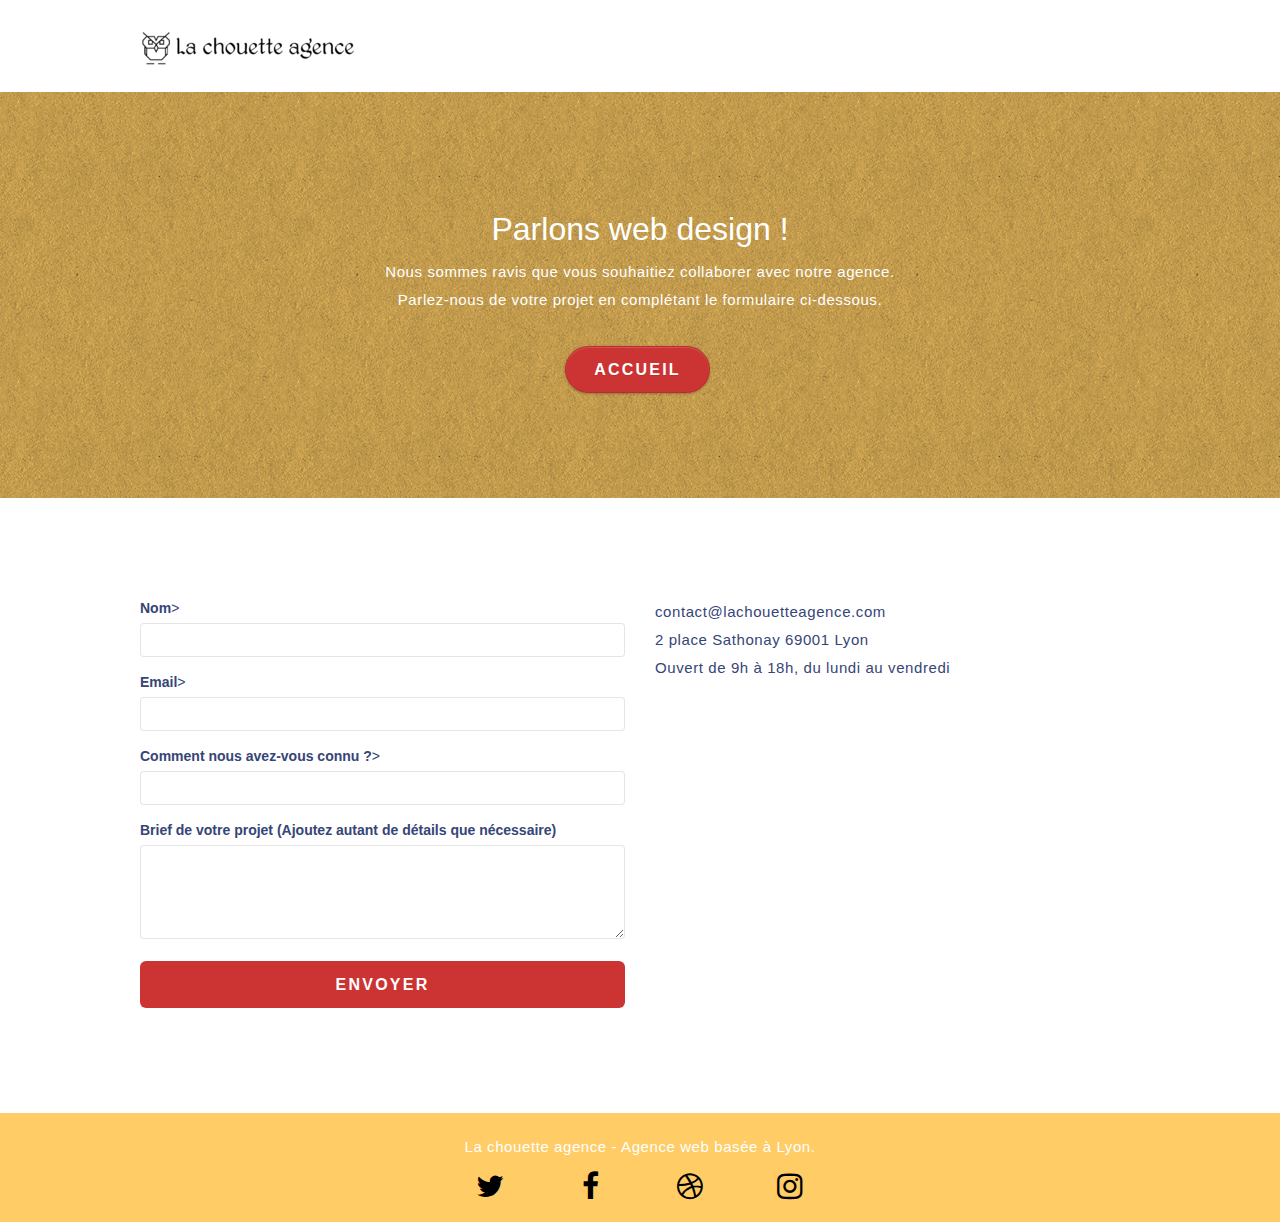
==== contact.html @ 011f0c91 "label test" ====
<!doctype html>
<html lang="fr-fr">
<head>
    <meta charset="utf-8">
    <meta name="description" content="La chouette agence est une entreprise de webdesign située à Lyon. Confiez-nous votre projet, on se charge de tout !">
    <meta name="viewport" content="width=device-width, initial-scale=1.0, viewport-fit=cover">
	<meta name="robots" content="index,follow" />
	<link href="https://www.la-chouette-agence/index.html" rel="canonical" />
    <link rel="shortcut icon" type="image/png" href="favicon.jpg">
    
	<link rel="stylesheet" type="text/css" href="./css/bootstrap.css">
	<link rel="stylesheet" type="text/css" href="style.css">
	<link rel="stylesheet" type="text/css" href="./css/font-awesome.css">
	<link rel="stylesheet" type="text/css" href="./css/et-line.css">
	
    
	<script src="./js/jquery-2.1.0.js"></script>
	<script src="./js/bootstrap.js"></script>
	<script src="./js/blocs.js"></script>
	<script src="./js/jquery.touchSwipe.js" defer></script>
	<script src="./js/gmaps.js"></script>

    <title>La chouette agence</title>

    
<!-- Analytics -->
 
<!-- Analytics END -->
    
</head>
<body>
<!-- Principal conteneur -->
<div class="page-container">
    
<!-- bloc-0 -->
<div class="bloc bgc-white l-bloc " id="bloc-0">
	<div class="container bloc-sm">

		<nav class="navbar row">
			<div class="navbar-header">
				<a class="navbar-brand" href="index.html"><img src="img/la-chouette-agence.jpg" alt="logo de la chouette agence" height="40" /></a>
				<button id="nav-toggle" type="button" class="ui-navbar-toggle navbar-toggle" data-toggle="collapse" data-target=".navbar-1">
					<span class="sr-only">Toggle navigation</span><span class="icon-bar"></span><span class="icon-bar"></span><span class="icon-bar"></span>
				</button>
			</div>
		</nav>
	</div>
</div>
<!-- bloc-0 END -->

<!-- bloc-1-presentation -->
<div class="bloc bgc-dark-slate-blue  d-bloc bg-t-edge bloc-bg-texture texture-paper b-parallax" id="bloc-1-hero">
	<div class="container bloc-lg">
		<div class="row tight-width-whitespace">
			<div class="col-sm-12">
				<h1 class="text-center hero-bloc-text tc-white ">
					Parlons web design !
				</h1>
				<p class="white"> Nous sommes ravis que vous souhaitiez collaborer avec notre agence.</br>
				Parlez-nous de votre projet en complétant le formulaire ci-dessous.
				</p>
				<div class="text-center">
					<a href="index.html" class="btn btn-lg btn-clean btn-rd cta-hero btn-atomic-tangerine" id="cta-hero">Accueil</a>
				</div>
			</div>
		</div>
	</div>
</div>
<!-- bloc-1-presentation END -->
</div>
<!-- bloc-1-presentation END -->

<!-- bloc-7 -->
<div class="bloc bgc-white l-bloc" id="bloc-7">
	<div class="container bloc-lg">
		<div class="row">
			<div class="col-sm-6">
				<form id="form_1" novalidate success-msg="Your message has been sent." fail-msg="Sorry it seems that our mail server is not responding, Sorry for the inconvenience!">
					<div class="form-group">
						<label for="name">Nom</label>>
						<input id="name" class="form-control" required />
					</div>
					<div class="form-group">
						<label for="email">Email</label>>
						<input id="email" class="form-control" type="email" required />
					</div>
					<div class="form-group">
						<label for="Comment nous avez-vous connu ?">Comment nous avez-vous connu ? </label>>
						<input class="form-control" type="email" required id="input_504" />
					</div>
					<div class="form-group">
						<label>
							Brief de votre projet (Ajoutez autant de détails que nécessaire)<br>
						</label><textarea id="message" class="form-control" rows="4" cols="50" required></textarea>
					</div> 
					<button class="bloc-button btn btn-lg btn-block cta-hero btn-atomic-tangerine" type="submit">
						Envoyer
					</button>
				</form>
			</div>
			<div class="col-sm-6">
				<p>
					contact@lachouetteagence.com<br>2 place Sathonay 69001 Lyon<br>Ouvert de 9h à 18h, du lundi au vendredi<br>
				</p>
			</div>
		</div>
	</div>
</div>
<!-- bloc-7 END -->

<!-- ScrollToTop Button -->
<a class="bloc-button btn btn-d scrollToTop" onclick="scrollToTarget('1')"><span class="fa fa-chevron-up"></span></a>
<!-- ScrollToTop Button END-->


<!-- Footer - bloc-8 -->
<div class="bloc bgc-atomic-tangerine d-bloc" id="bloc-8">
	<div class="container bloc-sm">
		<div class="row">
			<div class="col-sm-12">
				<p class="text-center white">
					La chouette agence - Agence web basée à Lyon.<br>
				</p>
				<div class="row row-no-gutters social">
					<div class="col-sm-3">
						<div class="text-center">
							<a class="social" href="index.html"><span class="fa fa-twitter icon-md"></span></a>
						</div>
					</div>
					<div class="col-sm-3">
						<div class="text-center">
							<a class="social" href="index.html"><span class="fa fa-facebook icon-md"></span></a>
						</div>
					</div>
					<div class="col-sm-3">
						<div class="text-center">
							<a class="social" href="index.html"><span class="fa fa-dribbble icon-md"></span></a>
						</div>
					</div>
					<div class="col-sm-3">
						<div class="text-center">
							<a class="social" href="index.html"><span class="fa fa-instagram icon-md"></span></a>
						</div>
					</div>
				</div>
			</div>
		</div>
	</div>
</div>
<!-- Footer - bloc-8 END -->

</div>
<!-- Principal conteneur END -->
    

</body>
</html>
---- style.css ----
body {
    margin: 0;
    padding: 0;
    background: #FFF;
    overflow-x: hidden;
    -webkit-font-smoothing: antialiased;
    -moz-osx-font-smoothing: grayscale;
}
/* modifications contrastes*/
h1,h2{
        color: white;
        position: relative;
    }
.black{
    color: black;
    padding: 5px 130px 40px;
    line-height: 2em;
    }
.title{
    text-transform: uppercase;
}
.btn-atomic-tangerine {
    background: #cc3333;
    color: white;
    text-transform: uppercase;
    font-weight: 900;
    letter-spacing: 0.139em;
}

.btn-atomic-tangerine:hover {
    background:#ffcc66!important;
    color: black;!important;
}
#bloc-8{
    background-color: #ffcc66;
}
/* fin modifications contrastes*/

/*typographie*/
p {
    font-size: 15px;
    line-height: 28px;
    letter-spacing: 0.039em;
}
h3 {
    text-transform: uppercase;
    font-weight: 800;
    font-size: 22px;
    position: relative;
    letter-spacing: 0.018em;
    line-height: 1.7;
    color: white!important;
}
h2{
    color:#cc3333;
}
h4 {
    color: #333333!important;
    font-size:24px;
    line-height: 1.5;
}
/*fin typographie*/

a,
button {
    transition: all .3s ease-in-out;
    outline: none!important;
}

a:hover {
    text-decoration: none;
    cursor: pointer;
}

#page-loading-blocs-notifaction {
    position: fixed;
    top: 0;
    bottom: 0;
    width: 100%;
    z-index: 100000;
    background: #FFFFFF url("img/pageload-spinner.gif") no-repeat center center;
}

.bloc {
    width: 100%;
    clear: both;
    background: 50% 50% no-repeat;
    padding: 0 50px;
    -webkit-background-size: cover;
    -moz-background-size: cover;
    -o-background-size: cover;
    background-size: cover;
    position: relative;
}

.bloc .container {
    padding-left: 0;
    padding-right: 0;
}

.bloc-lg {
    padding: 100px 50px;
}

.bloc-md {
    padding: 50px;
}

.bloc-sm {
    padding: 20px 50px;
}

.bg-center,
.bg-l-edge,
.bg-r-edge,
.bg-t-edge,
.bg-b-edge,
.bg-tl-edge,
.bg-bl-edge,
.bg-tr-edge,
.bg-br-edge,
.bg-repeat {
    -webkit-background-size: auto!important;
    -moz-background-size: auto!important;
    -o-background-size: auto!important;
    background-size: auto!important;
}

.bg-repeat {
    background: repeat;
}

.bg-t-edge {
    background: top no-repeat;
}

.bloc-bg-texture::before {
    content: "";
    background-size: 2px 2px;
    position: absolute;
    top: 0;
    bottom: 0;
    left: 0;
    right: 0;
}

.texture-paper::before {
    background: url("img/texture-paper.png");
    background-size: 280px 280px;
    background-color: #ffcc66;
}

.b-parallax {
    background-attachment: fixed;
}

.d-bloc {
    color: black;
}

.d-bloc button:hover {
    color: rgba(255, 255, 255, .9);
}

.d-bloc .icon-round,
.d-bloc .icon-square,
.d-bloc .icon-rounded,
.d-bloc .icon-semi-rounded-a,
.d-bloc .icon-semi-rounded-b {
    border-color: rgba(255, 255, 255, .9);
}

.d-bloc .divider-h span {
    border-color: rgba(255, 255, 255, .2);
}

.d-bloc .a-btn,
.d-bloc .navbar a,
.d-bloc .navbar-brand,
.d-bloc a .icon-sm,
.d-bloc a .icon-md,
.d-bloc a .icon-lg,
.d-bloc a .icon-xl,
.d-bloc h1 a,
.d-bloc h2 a,
.d-bloc h3 a,
.d-bloc h4 a,
.d-bloc h5 a,
.d-bloc h6 a,
.d-bloc p a {
    color: black;
}

.d-bloc .a-btn:hover,
.d-bloc .navbar a:hover,
.d-bloc .navbar-brand:hover,
.d-bloc a:hover .icon-sm,
.d-bloc a:hover .icon-md,
.d-bloc a:hover .icon-lg,
.d-bloc a:hover .icon-xl,
.d-bloc h1 a:hover,
.d-bloc h2 a:hover,
.d-bloc h3 a:hover,
.d-bloc h4 a:hover,
.d-bloc h5 a:hover,
.d-bloc h6 a:hover,
.d-bloc p a:hover {
    color: rgba(255, 255, 255, 1);
}

.d-bloc .navbar-toggle .icon-bar {
    background: rgba(255, 255, 255, 1);
}

.d-bloc .btn-wire,
.d-bloc .btn-wire:hover {
    color: rgba(255, 255, 255, 1);
    border-color: rgba(255, 255, 255, 1);
}

.d-bloc .panel {
    color: rgba(0, 0, 0, .5);
}

.d-bloc .panel button:hover {
    color: rgba(0, 0, 0, .7);
}

.d-bloc .panel icon {
    border-color: rgba(0, 0, 0, .7);
}

.d-bloc .panel .divider-h span {
    border-color: rgba(0, 0, 0, .1);
}

.d-bloc .panel .a-btn {
    color: rgba(0, 0, 0, .6);
}

.d-bloc .panel .a-btn:hover {
    color: rgba(0, 0, 0, 1);
}

.d-bloc .panel .btn-wire,
.d-bloc .panel .btn-wire:hover {
    color: rgba(0, 0, 0, .7);
    border-color: rgba(0, 0, 0, .3);
}

.d-bloc .panel,
.l-bloc {
        color: #364577;
    }

.d-bloc .panel button:hover,
.l-bloc button:hover {
    color: rgba(0, 0, 0, .7);
}

.l-bloc .icon-round,
.l-bloc .icon-square,
.l-bloc .icon-rounded,
.l-bloc .icon-semi-rounded-a,
.l-bloc .icon-semi-rounded-b {
    border-color: rgba(0, 0, 0, .7);
}

.d-bloc .panel .divider-h span,
.l-bloc .divider-h span {
    border-color: rgba(0, 0, 0, .1);
}

.d-bloc .panel .a-btn,
.l-bloc .a-btn,
.l-bloc .navbar a,
.l-bloc .navbar-brand,
.l-bloc a .icon-sm,
.l-bloc a .icon-md,
.l-bloc a .icon-lg,
.l-bloc a .icon-xl,
.l-bloc h1 a,
.l-bloc h2 a,
.l-bloc h3 a,
.l-bloc h4 a,
.l-bloc h5 a,
.l-bloc h6 a,
.l-bloc p a {
    color: rgba(0, 0, 0, .6);
}

.d-bloc .panel .a-btn:hover,
.l-bloc .a-btn:hover,
.l-bloc .navbar a:hover,
.l-bloc .navbar-brand:hover,
.l-bloc a:hover .icon-sm,
.l-bloc a:hover .icon-md,
.l-bloc a:hover .icon-lg,
.l-bloc a:hover .icon-xl,
.l-bloc h1 a:hover,
.l-bloc h2 a:hover,
.l-bloc h3 a:hover,
.l-bloc h4 a:hover,
.l-bloc h5 a:hover,
.l-bloc h6 a:hover,
.l-bloc p a:hover {
    color: rgba(0, 0, 0, 1);
}

.l-bloc .navbar-toggle .icon-bar {
    color: rgba(0, 0, 0, .6);
}

.d-bloc .panel .btn-wire,
.d-bloc .panel .btn-wire:hover,
.l-bloc .btn-wire,
.l-bloc .btn-wire:hover {
    color: rgba(0, 0, 0, .7);
    border-color: rgba(0, 0, 0, .3);
}

.voffset {
    margin-top: 30px;
}

.voffset-lg {
    margin-top: 80px;
}

.row-no-gutters {
    margin-right: 0;
    margin-left: 0;
}

.row.row-no-gutters > [class^="col-"],
.row.row-no-gutters > [class*=" col-"] {
    padding-right: 0;
    padding-left: 0;
}

#bloc-1-hero h1 {
    font-size: 32px;
}

.navbar {
    margin-bottom: 0;
    z-index: 1;
}

.navbar-brand {
    height: auto;
    padding: 3px 15px;
    font-size: 25px;
    font-weight: normal;
    font-weight: 600;
    line-height: 44px;
}

.navbar-brand img {
    max-height: 200px;
    margin: 0 5px 0 0;
    display: inline;
}

.navbar-brand img[src$=svg] {
    min-width: 100px;
}

.nav-center .navbar-brand img {
    margin: 0;
}

.navbar .nav {
    padding-top: 2px;
    margin-right: -16px;
    float: right;
    z-index: 1;
}

.nav > li {
    float: left;
    margin-top: 4px;
    font-size: 16px;
}

.navbar-nav .open .dropdown-menu > li > a {
    text-align: inherit;
}

.nav > li a:hover,
.nav > li a:focus {
    background: transparent;
}

.navbar-toggle {
    margin: 10px 10px 0 0;
    border: 0px;
}

.navbar-toggle:hover {
    background: transparent!important;
}

.navbar-toggle .icon-bar {
    background-color: rgba(0, 0, 0, .5);
    width: 26px;
}

.nav-invert .navbar .nav {
    float: left;
}

.nav-invert .navbar-header,
.nav-invert .navbar-brand {
    float: right;
    position: relative;
    z-index: 2;
}

@media (min-width: 768px) {
    .site-navigation {
        position: absolute;
        top: 50%;
        right: 20px;
        transform: translate(0, -50%);
        -webkit-transform: translateY(-50%);
    }
    .nav > li .dropdown-menu a,
    .nav > li .dropdown-menu a:hover {
        color: #484848;
    }
    .nav-invert .site-navigation {
        left: 0;
        right: 0;
    }
    .nav-center {
        text-align: center;
    }
    .nav-center .navbar-header {
        width: 100%;
    }
    .nav-center .navbar-header,
    .nav-center .navbar-brand,
    .nav-center .nav > li {
        float: none;
        display: inline-block;
    }
    .nav-center .site-navigation {
        position: relative;
        width: 100%;
        right: 0;
        margin-right: 0px;
        margin-top: 20px;
    }
    .nav-center.mini-nav .navbar-toggle {
        float: none;
        margin: 10px auto 0;
    }
}

.nav > li > .dropdown a {
    background: none!important;
    display: block;
    padding: 14px 15px;
}

nav .caret {
    margin: 0 5px;
}

.dropdown-menu .dropdown-menu {
    top: -8px;
    left: 100%;
}

.dropdown-menu .dropmenu-flow-right {
    top: 100%;
    left: 0;
    margin-left: -1px;
    border-top-left-radius: 0;
    border-top-right-radius: 0;
}

.dropdown-menu .dropdown span {
    border: 4px solid black;
    border-top-color: transparent;
    border-right-color: transparent;
    border-bottom-color: transparent;
    margin: 6px -5px 0 0!important;
    float: right;
}

.mg-md {
    margin-top: 10px;
    margin-bottom: 20px;
}

.mg-lg {
    margin-top: 10px;
    margin-bottom: 40px;
}

.btn {
    margin: 0 5px 5px 0;
}

.btn.pull-right {
    margin: 0 0 5px 5px;
}

.btn-d,
.btn-d:hover,
.btn-d:focus {
    color: #FFF;
    background: rgba(0, 0, 0, .3);
}

button {
    outline: none!important;
}

.btn-rd {
    border-radius: 40px;
}

.btn-clean {
    border: 1px solid rgba(0, 0, 0, .08);
    border-bottom-color: rgba(0, 0, 0, .1);
    text-shadow: 0 1px 0 rgba(0, 0, 1, .1);
    box-shadow: 0 1px 3px rgba(0, 0, 1, .25), inset 0 1px 0 0 rgba(255, 255, 255, .15);
}

.icon-md {
    font-size: 30px!important;
}

.icon-lg {
    font-size: 60px!important;
}

.sm-shadow {
    text-shadow: 0 1px 2px rgba(0, 0, 0, .3);
}

.panel-sq,
.panel-sq .panel-heading,
.panel-sq .panel-footer {
    border-radius: 0;
}

.panel-rd {
    border-radius: 30px;
}

.panel-rd .panel-heading {
    border-radius: 29px 29px 0 0;
}

.panel-rd .panel-footer {
    border-radius: 0 0 29px 29px;
}

.form-control {
    border-color: rgba(0, 0, 0, .1);
    box-shadow: none;
}

.scrollToTop {
    width: 40px;
    height: 40px;
    position: fixed;
    bottom: 20px;
    right: 20px;
    opacity: 0;
    z-index: 500;
    transition: all .3s ease-in-out;
}

.scrollToTop span {
    margin-top: 6px;
}

.showScrollTop {
    font-size: 14px;
    opacity: 1;
}

a[data-lightbox] {
    position: relative;
    display: block;
    text-align: center;
}

a[data-lightbox]:hover::before {
    content: "+";
    font-family: "HelveticaNeue-Light", "Helvetica Neue Light", "Helvetica Neue", Helvetica, Arial;
    font-size: 32px;
    width: 50px;
    height: 50px;
    margin-left: -25px;
    border-radius: 50%;
    background: rgba(0, 0, 0, .6);
    color: #FFF;
    font-weight: 100;
    z-index: 1;
    position: absolute;
    top: 50%;
    transform: translateY(-50%);
    -webkit-transform: translateY(-50%);
}

a[data-lightbox]:hover img {
    opacity: 0.6;
    -webkit-animation-fill-mode: none;
    animation-fill-mode: none;
}

#lightbox-modal {
    display: flex;
    align-items: center;
}

#lightbox-modal .modal-dialog {
    width: 90%;
    max-width: 900px;
    margin: 0 auto 0;
}

#lightbox-modal .modal-dialog img {
    max-height: 90vh;
    margin: 0 auto;
}

.lightbox-caption {
    padding: 20px;
    color: #FFF;
    background: rgba(0, 0, 0, .5);
    position: absolute;
    left: 15px;
    right: 15px;
    bottom: 5px;
}

.close-lightbox {
    color: #FFF;
    font-size: 30px;
    position: absolute;
    top: 20px;
    right: 20px;
    z-index: 20;
    background: rgba(0, 0, 0, .5);
    border: none;
    line-height: 30px;
    padding: 0 9px 5px;
    opacity: 0.3;
}

.close-lightbox:hover,
.next-lightbox:hover,
.prev-lightbox:hover {
    opacity: 1.0;
    color: #FFF;
}

.next-lightbox,
.prev-lightbox {
    font-size: 20px;
    color: rgba(255, 255, 255, .9);
    background: rgba(0, 0, 0, .5);
    transition: all .2s ease-in-out;
    position: absolute;
    top: 45%;
    z-index: 1;
    opacity: 0.4;
}

.next-lightbox {
    padding: 6px 8px 1px 13px;
    right: 25px;
}

.prev-lightbox {
    padding: 6px 13px 1px 10px;
    left: 25px;
}

.snapshot-lb .modal-body {
    padding-bottom: 45px;
}

.snapshot-lb .lightbox-caption {
    padding: 0;
    color: rgba(0, 0, 0, .5);
    background: none;
}

h1,
h2,
h3,
h4,
h5,
h6,
p,
label,
.btn,
a {
    font-family: "helvetica";
    
}

.container {
    max-width: 1000px;
}

.hero-bloc-text {
    font-size: 38px;
}

.hero-bloc-text-sub {
    font-size: 36px;
}

.statement-bloc-text {
    line-height: 26px;
    font-style: italic;
    font-size: 20px;
    text-align: center;
    font-weight: lighter;
    max-width: 520px;
    margin: auto auto auto auto;
}

.tight-width-whitespace {
    max-width: 600px;
    margin: auto auto auto auto;
}

.h1 {
    font-size: 20px;
    font-family: "Open Sans";
}

.cta-hero {
    margin-top: 22px;
    text-transform: uppercase;
    padding: 12px 28px 12px 28px;
    font-size: 16px;
    font-weight: 700;
}

.social {
    max-width: 400px;
    margin: auto auto auto auto;
}

h2 {
    font-size: 22px;
    line-height: 1.4em;
}



.med-width-whitespace {
    max-width: 800px;
    margin: auto auto auto auto;
    box-shadow: 0px 0px 0px #000000;
}




.icons {
    margin-bottom: 14px;
    margin-top: 24px;
}

.white {
    color: #FFFFFF!important;
    position: relative;
    text-align: center
}

.portfolio-thumb {
    margin-bottom: 24px;
}

.portfolio-row {
    margin-bottom: 44px;
    margin-top: 50px;
}

.avatar {
    box-shadow: 0px 4px 9px rgba(0, 0, 0, 0.3);
}

.black-background {
    background-color: rgba(165, 147, 99, 0.7);
    padding: 40px 40px 40px 40px;
}

.bold-link {
    font-weight: 900;
    text-decoration: underline!important;
}

.bgc-white {
    background-color: #FFFFFF;
}

.bgc-dark-slate-blue {
    background-color: #364577;
}

.ltc-white {
    color: #FFFFFF!important;
}

.ltc-white:hover {
    color: #cccccc!important;
}

.ltc-atomic-tangerine {
    color: #F3976C!important;
}

.ltc-atomic-tangerine:hover {
    color: #c27956!important;
}

.icon-dark-slate-blue {
    color: #364577!important;
    border-color: #364577!important;
}

.bg-dots-bg {
    background-image: url("img/dots-bg.png");
}

.bg-lines-h2-bg {
    background-image: url("img/lines-h2-bg.png");
}

.bg-banniere {
    background-image: url("img/la-chouette-agence-banniere.jpg");
}

.bg-presentation {
    background-image: url("img/image-de-presentation.jpg");
}

@media (max-width: 1024px) {
    .bloc {
        padding-left: 20px;
        padding-right: 20px;
    }
    .bloc.full-width-bloc,
    .bloc-tile-2.full-width-bloc .container,
    .bloc-tile-3.full-width-bloc .container,
    .bloc-tile-4.full-width-bloc .container {
        padding-left: 0;
        padding-right: 0;
    }
}

@media (max-width: 992px) and (min-width: 768px) {
    .navbar .nav {
        max-width: 80%
    }
    .nav-center.navbar .nav {
        max-width: 100%
    }
}

@media only screen and (min-device-width: 768px) and (max-device-width: 1024px) and (orientation: landscape) {
    .b-parallax {
        background-attachment: scroll;
    }
}

@media only screen and (min-device-width: 1024px) and (max-device-width: 1366px) and (-webkit-min-device-pixel-ratio: 1.5) {
    .b-parallax {
        background-attachment: scroll;
    }
}

@media (max-width: 991px) {
    .container {
        width: 100%;
    }
    .b-parallax {
        background-attachment: scroll;
    }
    .page-container,
    #hero-bloc {
        overflow-x: hidden;
        position: relative;
    }
    .bloc {
        padding-left: constant(safe-area-inset-left);
        padding-right: constant(safe-area-inset-right);
    }
    .bloc-group,
    .bloc-group .bloc {
        display: block;
        width: 100%;
    }
    .bloc-fill-screen .fill-bloc-top-edge,
    .bloc-fill-screen .fill-bloc-bottom-edge {
        padding: 0 20px;
        padding-left: constant(safe-area-inset-left);
        padding-right: constant(safe-area-inset-right);
    }
}

@media (max-width: 767px) {
    .page-container {
        overflow-x: hidden;
        position: relative;
    }
    h1,
    h2,
    h3,
    h4,
    h5,
    h6,
    p,
    #disqus_thread {
        padding-left: 10px!important;
        padding-right: 10px!important;
    }
    .b-parallax {
        background-attachment: scroll;
    }
    .navbar .nav {
        padding-top: 0;
        border-top: 1px solid rgba(0, 0, 0, .2);
        float: none!important;
    }
    .navbar.row {
        margin-left: 0;
        margin-right: 0;
    }
    .site-navigation {
        position: inherit;
        transform: none;
        -webkit-transform: none;
        -ms-transform: none;
    }
    .nav > li {
        margin-top: 0;
        border-bottom: 1px solid rgba(0, 0, 0, .1);
        background: rgba(0, 0, 0, .05);
        text-align: left;
        padding-left: 15px;
        width: 100%;
    }
    .nav > li:hover {
        background: rgba(0, 0, 0, .08);
    }
    .dropdown .dropdown a .caret {
        float: none;
        margin: 5px 0 0 10px!important;
        border: 4px solid black;
        border-bottom-color: transparent;
        border-right-color: transparent;
        border-left-color: transparent;
    }
    #hero-bloc .navbar .nav {
        background: rgba(0, 0, 0, .8);
    }
    #hero-bloc .navbar .nav a {
        color: rgba(255, 255, 255, .6);
    }
    .hero {
        padding: 50px 0;
    }
    .hero-nav {
        left: -1px;
        right: -1px;
    }
    .navbar-collapse {
        padding: 0;
        overflow-x: hidden;
        -webkit-box-shadow: none;
        box-shadow: none;
    }
    .navbar-brand img {
        max-height: 40px;
        width: auto;
    }
    .nav-invert .navbar-header {
        float: none;
        width: 100%;
    }
    .nav-invert .navbar-toggle {
        float: left;
        margin-left: 10px;
    }
    .bloc {
        padding-left: 0;
        padding-right: 0;
    }
    .bloc-xxl,
    .bloc-xl,
    .bloc-lg {
        padding: 40px 0;
    }
    .bloc-sm,
    .bloc-md {
        padding-left: 0;
        padding-right: 0;
    }
    .bloc-tile-2 .container,
    .bloc-tile-3 .container,
    .bloc-tile-4 .container,
    .bloc-fill-screen .fill-bloc-top-edge,
    .bloc-fill-screen .fill-bloc-bottom-edge {
        padding-left: 0;
        padding-right: 0;
    }
    .a-block {
        padding: 0 10px;
    }
    .btn-dwn {
        display: none;
    }
    .voffset {
        margin-top: 5px;
    }
    .voffset-md {
        margin-top: 20px;
    }
    .voffset-lg {
        margin-top: 30px;
    }
    form {
        padding: 5px;
    }
    .close-lightbox {
        display: inline-block;
    }
    .blocsapp-device-iphone5 {
        background-size: 216px 425px;
        padding-top: 60px;
        width: 216px;
        height: 425px;
    }
    .blocsapp-device-iphone5 img {
        width: 180px;
        height: 320px;
    }
}

@media (max-width: 400px) {
    .bloc {
        padding-left: 0;
        padding-right: 0;
    }
}

@media (max-width: 767px) {
    .bloc-mob-center-text {
        text-align: center;
    }
}
---- css/et-line.css ----
@font-face {
    font-family: et-line;
    src: url(../fonts/et-line.eot);
    src: url(../fonts/et-line.eot?#iefix) format('embedded-opentype'), url(../fonts/et-line.woff) format('woff'), url(../fonts/et-line.ttf) format('truetype'), url(../fonts/et-line.svg#et-line) format('svg');
    font-weight: 400;
    font-style: normal
}

.et-icon-adjustments,
.et-icon-alarmclock,
.et-icon-anchor,
.et-icon-aperture,
.et-icon-attachment,
.et-icon-bargraph,
.et-icon-basket,
.et-icon-beaker,
.et-icon-bike,
.et-icon-book-open,
.et-icon-briefcase,
.et-icon-browser,
.et-icon-calendar,
.et-icon-camera,
.et-icon-caution,
.et-icon-chat,
.et-icon-circle-compass,
.et-icon-clipboard,
.et-icon-clock,
.et-icon-cloud,
.et-icon-compass,
.et-icon-desktop,
.et-icon-dial,
.et-icon-document,
.et-icon-documents,
.et-icon-download,
.et-icon-dribbble,
.et-icon-edit,
.et-icon-envelope,
.et-icon-expand,
.et-icon-facebook,
.et-icon-flag,
.et-icon-focus,
.et-icon-gears,
.et-icon-genius,
.et-icon-gift,
.et-icon-global,
.et-icon-globe,
.et-icon-googleplus,
.et-icon-grid,
.et-icon-happy,
.et-icon-hazardous,
.et-icon-heart,
.et-icon-hotairballoon,
.et-icon-hourglass,
.et-icon-key,
.et-icon-laptop,
.et-icon-layers,
.et-icon-lifesaver,
.et-icon-lightbulb,
.et-icon-linegraph,
.et-icon-linkedin,
.et-icon-lock,
.et-icon-magnifying-glass,
.et-icon-map,
.et-icon-map-pin,
.et-icon-megaphone,
.et-icon-mic,
.et-icon-mobile,
.et-icon-newspaper,
.et-icon-notebook,
.et-icon-paintbrush,
.et-icon-paperclip,
.et-icon-pencil,
.et-icon-phone,
.et-icon-picture,
.et-icon-pictures,
.et-icon-piechart,
.et-icon-presentation,
.et-icon-pricetags,
.et-icon-printer,
.et-icon-profile-female,
.et-icon-profile-male,
.et-icon-puzzle,
.et-icon-quote,
.et-icon-recycle,
.et-icon-refresh,
.et-icon-ribbon,
.et-icon-rss,
.et-icon-sad,
.et-icon-scissors,
.et-icon-scope,
.et-icon-search,
.et-icon-shield,
.et-icon-speedometer,
.et-icon-strategy,
.et-icon-streetsign,
.et-icon-tablet,
.et-icon-target,
.et-icon-telescope,
.et-icon-toolbox,
.et-icon-tools,
.et-icon-tools-2,
.et-icon-trophy,
.et-icon-tumblr,
.et-icon-twitter,
.et-icon-upload,
.et-icon-video,
.et-icon-wallet,
.et-icon-wine {
    font-family: et-line;
    speak: none;
    font-style: normal;
    font-weight: 400;
    font-variant: normal;
    text-transform: none;
    line-height: 1;
    -webkit-font-smoothing: antialiased;
    -moz-osx-font-smoothing: grayscale;
    display: inline-block
}

.et-icon-mobile:before {
    content: "\e000"
}

.et-icon-laptop:before {
    content: "\e001"
}

.et-icon-desktop:before {
    content: "\e002"
}

.et-icon-tablet:before {
    content: "\e003"
}

.et-icon-phone:before {
    content: "\e004"
}

.et-icon-document:before {
    content: "\e005"
}

.et-icon-documents:before {
    content: "\e006"
}

.et-icon-search:before {
    content: "\e007"
}

.et-icon-clipboard:before {
    content: "\e008"
}

.et-icon-newspaper:before {
    content: "\e009"
}

.et-icon-notebook:before {
    content: "\e00a"
}

.et-icon-book-open:before {
    content: "\e00b"
}

.et-icon-browser:before {
    content: "\e00c"
}

.et-icon-calendar:before {
    content: "\e00d"
}

.et-icon-presentation:before {
    content: "\e00e"
}

.et-icon-picture:before {
    content: "\e00f"
}

.et-icon-pictures:before {
    content: "\e010"
}

.et-icon-video:before {
    content: "\e011"
}

.et-icon-camera:before {
    content: "\e012"
}

.et-icon-printer:before {
    content: "\e013"
}

.et-icon-toolbox:before {
    content: "\e014"
}

.et-icon-briefcase:before {
    content: "\e015"
}

.et-icon-wallet:before {
    content: "\e016"
}

.et-icon-gift:before {
    content: "\e017"
}

.et-icon-bargraph:before {
    content: "\e018"
}

.et-icon-grid:before {
    content: "\e019"
}

.et-icon-expand:before {
    content: "\e01a"
}

.et-icon-focus:before {
    content: "\e01b"
}

.et-icon-edit:before {
    content: "\e01c"
}

.et-icon-adjustments:before {
    content: "\e01d"
}

.et-icon-ribbon:before {
    content: "\e01e"
}

.et-icon-hourglass:before {
    content: "\e01f"
}

.et-icon-lock:before {
    content: "\e020"
}

.et-icon-megaphone:before {
    content: "\e021"
}

.et-icon-shield:before {
    content: "\e022"
}

.et-icon-trophy:before {
    content: "\e023"
}

.et-icon-flag:before {
    content: "\e024"
}

.et-icon-map:before {
    content: "\e025"
}

.et-icon-puzzle:before {
    content: "\e026"
}

.et-icon-basket:before {
    content: "\e027"
}

.et-icon-envelope:before {
    content: "\e028"
}

.et-icon-streetsign:before {
    content: "\e029"
}

.et-icon-telescope:before {
    content: "\e02a"
}

.et-icon-gears:before {
    content: "\e02b"
}

.et-icon-key:before {
    content: "\e02c"
}

.et-icon-paperclip:before {
    content: "\e02d"
}

.et-icon-attachment:before {
    content: "\e02e"
}

.et-icon-pricetags:before {
    content: "\e02f"
}

.et-icon-lightbulb:before {
    content: "\e030"
}

.et-icon-layers:before {
    content: "\e031"
}

.et-icon-pencil:before {
    content: "\e032"
}

.et-icon-tools:before {
    content: "\e033"
}

.et-icon-tools-2:before {
    content: "\e034"
}

.et-icon-scissors:before {
    content: "\e035"
}

.et-icon-paintbrush:before {
    content: "\e036"
}

.et-icon-magnifying-glass:before {
    content: "\e037"
}

.et-icon-circle-compass:before {
    content: "\e038"
}

.et-icon-linegraph:before {
    content: "\e039"
}

.et-icon-mic:before {
    content: "\e03a"
}

.et-icon-strategy:before {
    content: "\e03b"
}

.et-icon-beaker:before {
    content: "\e03c"
}

.et-icon-caution:before {
    content: "\e03d"
}

.et-icon-recycle:before {
    content: "\e03e"
}

.et-icon-anchor:before {
    content: "\e03f"
}

.et-icon-profile-male:before {
    content: "\e040"
}

.et-icon-profile-female:before {
    content: "\e041"
}

.et-icon-bike:before {
    content: "\e042"
}

.et-icon-wine:before {
    content: "\e043"
}

.et-icon-hotairballoon:before {
    content: "\e044"
}

.et-icon-globe:before {
    content: "\e045"
}

.et-icon-genius:before {
    content: "\e046"
}

.et-icon-map-pin:before {
    content: "\e047"
}

.et-icon-dial:before {
    content: "\e048"
}

.et-icon-chat:before {
    content: "\e049"
}

.et-icon-heart:before {
    content: "\e04a"
}

.et-icon-cloud:before {
    content: "\e04b"
}

.et-icon-upload:before {
    content: "\e04c"
}

.et-icon-download:before {
    content: "\e04d"
}

.et-icon-target:before {
    content: "\e04e"
}

.et-icon-hazardous:before {
    content: "\e04f"
}

.et-icon-piechart:before {
    content: "\e050"
}

.et-icon-speedometer:before {
    content: "\e051"
}

.et-icon-global:before {
    content: "\e052"
}

.et-icon-compass:before {
    content: "\e053"
}

.et-icon-lifesaver:before {
    content: "\e054"
}

.et-icon-clock:before {
    content: "\e055"
}

.et-icon-aperture:before {
    content: "\e056"
}

.et-icon-quote:before {
    content: "\e057"
}

.et-icon-scope:before {
    content: "\e058"
}

.et-icon-alarmclock:before {
    content: "\e059"
}

.et-icon-refresh:before {
    content: "\e05a"
}

.et-icon-happy:before {
    content: "\e05b"
}

.et-icon-sad:before {
    content: "\e05c"
}

.et-icon-facebook:before {
    content: "\e05d"
}

.et-icon-twitter:before {
    content: "\e05e"
}

.et-icon-googleplus:before {
    content: "\e05f"
}

.et-icon-rss:before {
    content: "\e060"
}

.et-icon-tumblr:before {
    content: "\e061"
}

.et-icon-linkedin:before {
    content: "\e062"
}

.et-icon-dribbble:before {
    content: "\e063"
}
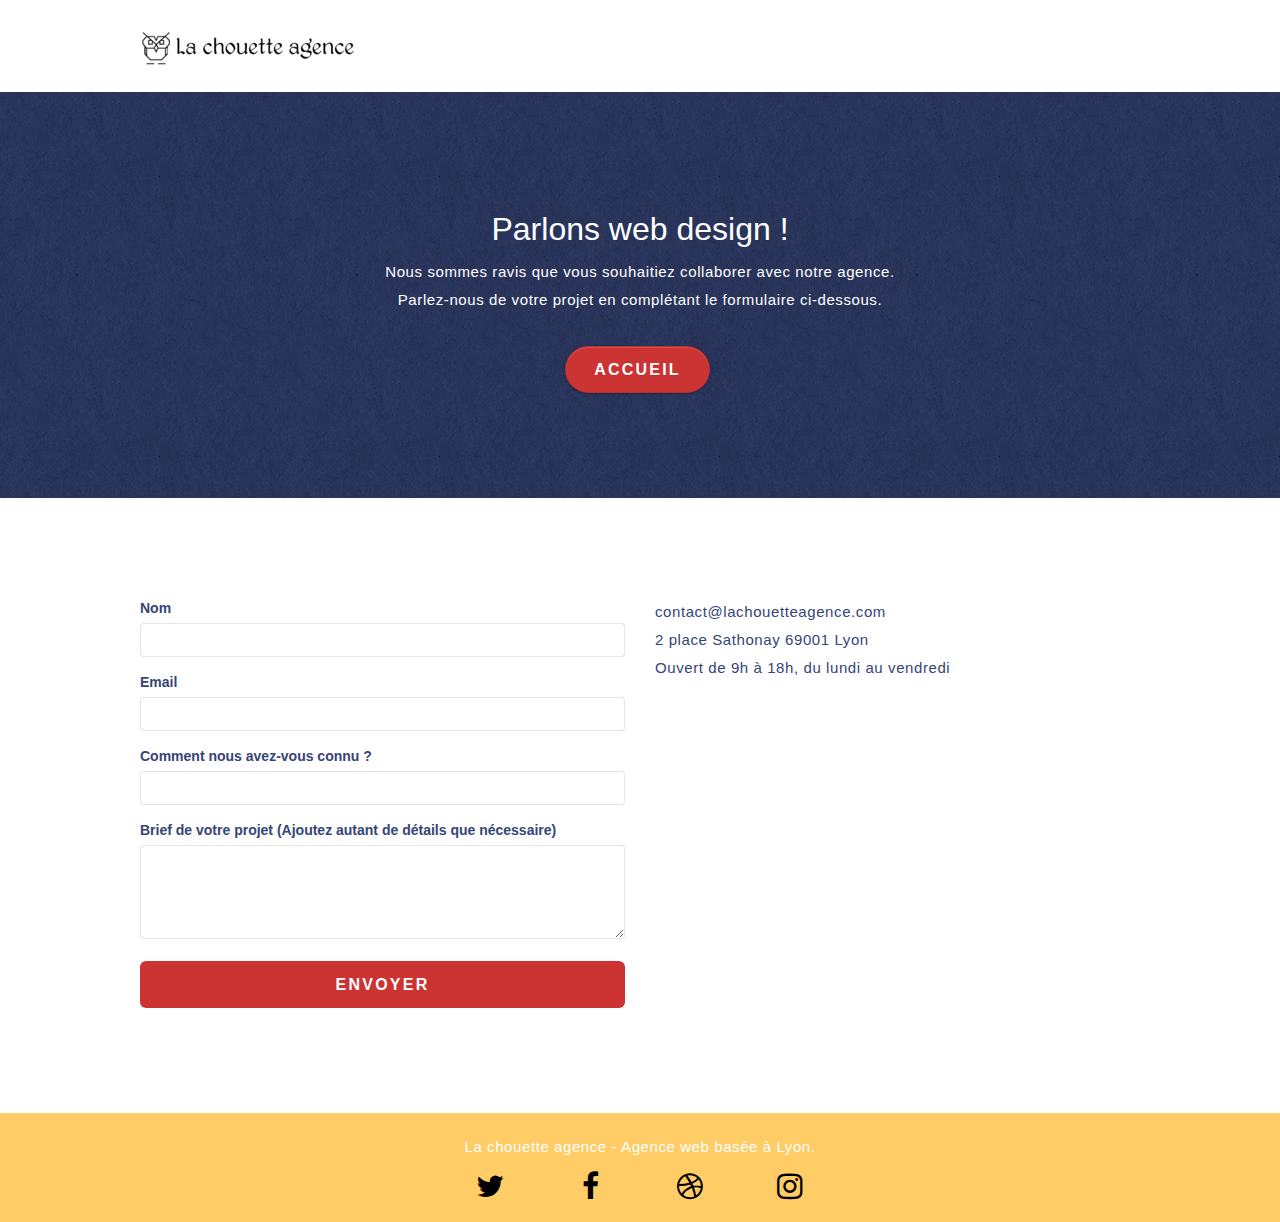
==== commit 8e12260e: "label" ====
--- a/contact.html
+++ b/contact.html
@@ -77,21 +77,20 @@
 			<div class="col-sm-6">
 				<form id="form_1" novalidate success-msg="Your message has been sent." fail-msg="Sorry it seems that our mail server is not responding, Sorry for the inconvenience!">
 					<div class="form-group">
-						<label for="name">Nom</label>>
+						<label for="name">Nom</label>
 						<input id="name" class="form-control" required />
 					</div>
 					<div class="form-group">
-						<label for="email">Email</label>>
+						<label for="email">Email</label>
 						<input id="email" class="form-control" type="email" required />
 					</div>
 					<div class="form-group">
-						<label for="Comment nous avez-vous connu ?">Comment nous avez-vous connu ? </label>>
-						<input class="form-control" type="email" required id="input_504" />
+						<label for="Comment nous avez-vous connu ?">Comment nous avez-vous connu ? </label>
+						<input class="form-control" type="email" required id="Comment nous avez-vous connu ?" />
 					</div>
 					<div class="form-group">
-						<label>
-							Brief de votre projet (Ajoutez autant de détails que nécessaire)<br>
-						</label><textarea id="message" class="form-control" rows="4" cols="50" required></textarea>
+						<label for="Brief"> Brief de votre projet (Ajoutez autant de détails que nécessaire)<br>
+						</label><textarea id="brief" class="form-control" rows="4" cols="50" required></textarea>
 					</div> 
 					<button class="bloc-button btn btn-lg btn-block cta-hero btn-atomic-tangerine" type="submit">
 						Envoyer
--- a/style.css
+++ b/style.css
@@ -147,7 +147,6 @@
 .texture-paper::before {
     background: url("img/texture-paper.png");
     background-size: 280px 280px;
-    background-color: #ffcc66;
 }
 
 .b-parallax {
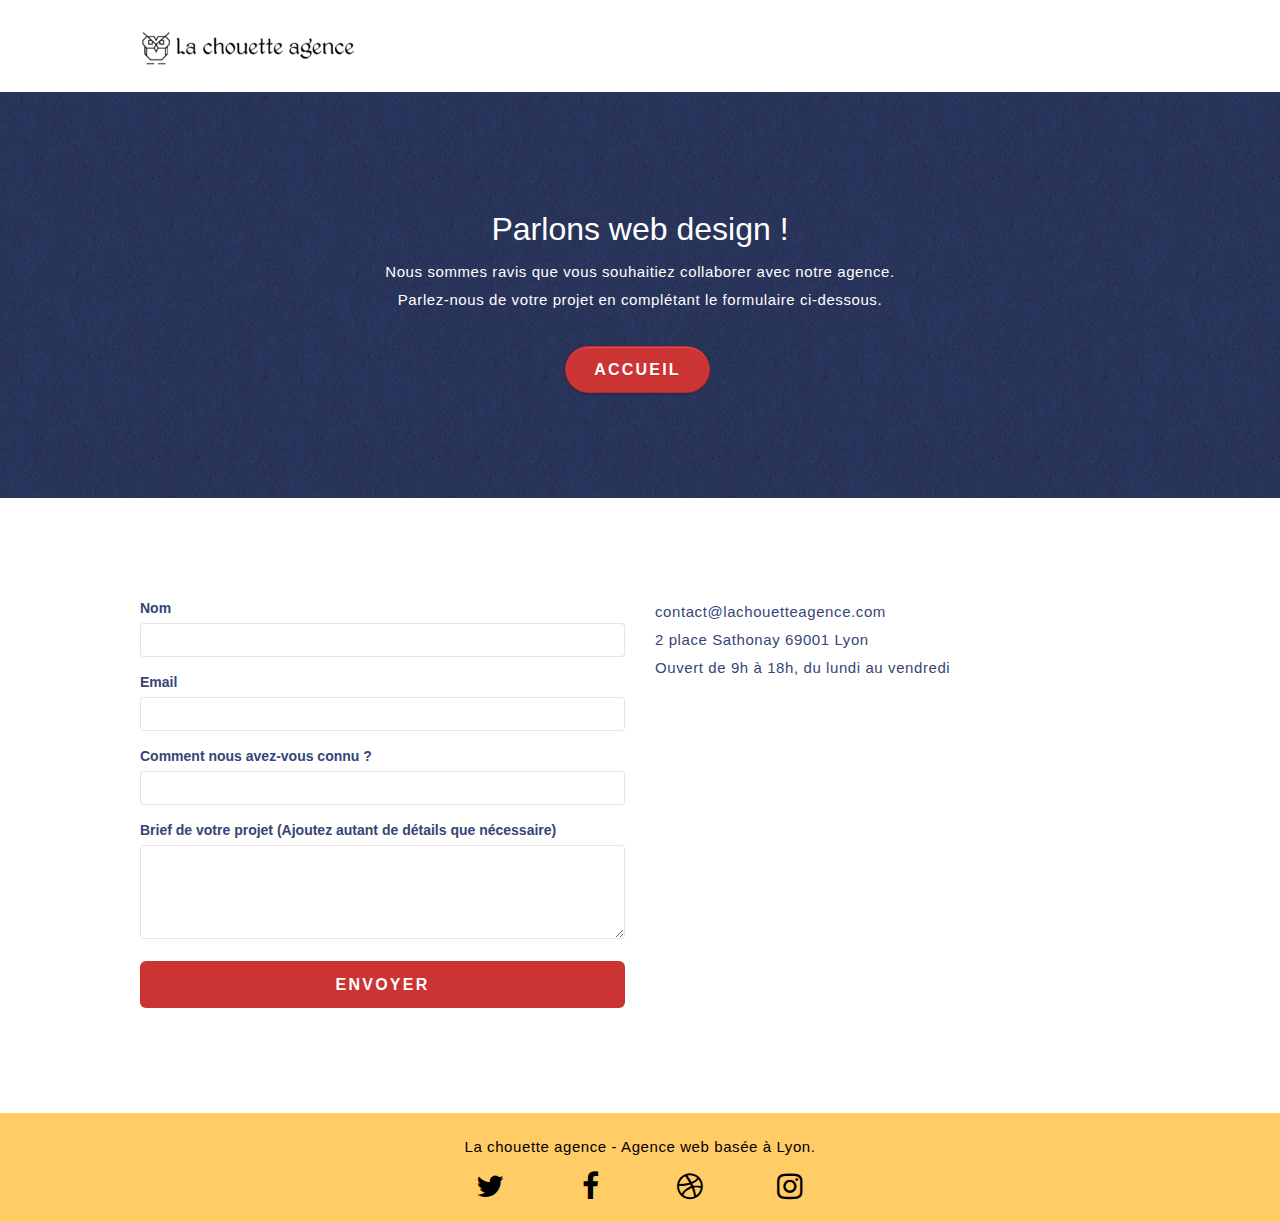
==== commit c14e698d: "ajustement page 2" ====
--- a/contact.html
+++ b/contact.html
@@ -89,8 +89,8 @@
 						<input class="form-control" type="email" required id="Comment nous avez-vous connu ?" />
 					</div>
 					<div class="form-group">
-						<label for="Brief"> Brief de votre projet (Ajoutez autant de détails que nécessaire)<br>
-						</label><textarea id="brief" class="form-control" rows="4" cols="50" required></textarea>
+						<label for="Brief de votre projet (Ajoutez autant de détails que nécessaire)"> Brief de votre projet (Ajoutez autant de détails que nécessaire)
+						</label><textarea id="Brief de votre projet (Ajoutez autant de détails que nécessaire)" class="form-control" rows="4" cols="50" required></textarea>
 					</div> 
 					<button class="bloc-button btn btn-lg btn-block cta-hero btn-atomic-tangerine" type="submit">
 						Envoyer
@@ -117,7 +117,7 @@
 	<div class="container bloc-sm">
 		<div class="row">
 			<div class="col-sm-12">
-				<p class="text-center white">
+				<p class="text-center">
 					La chouette agence - Agence web basée à Lyon.<br>
 				</p>
 				<div class="row row-no-gutters social">
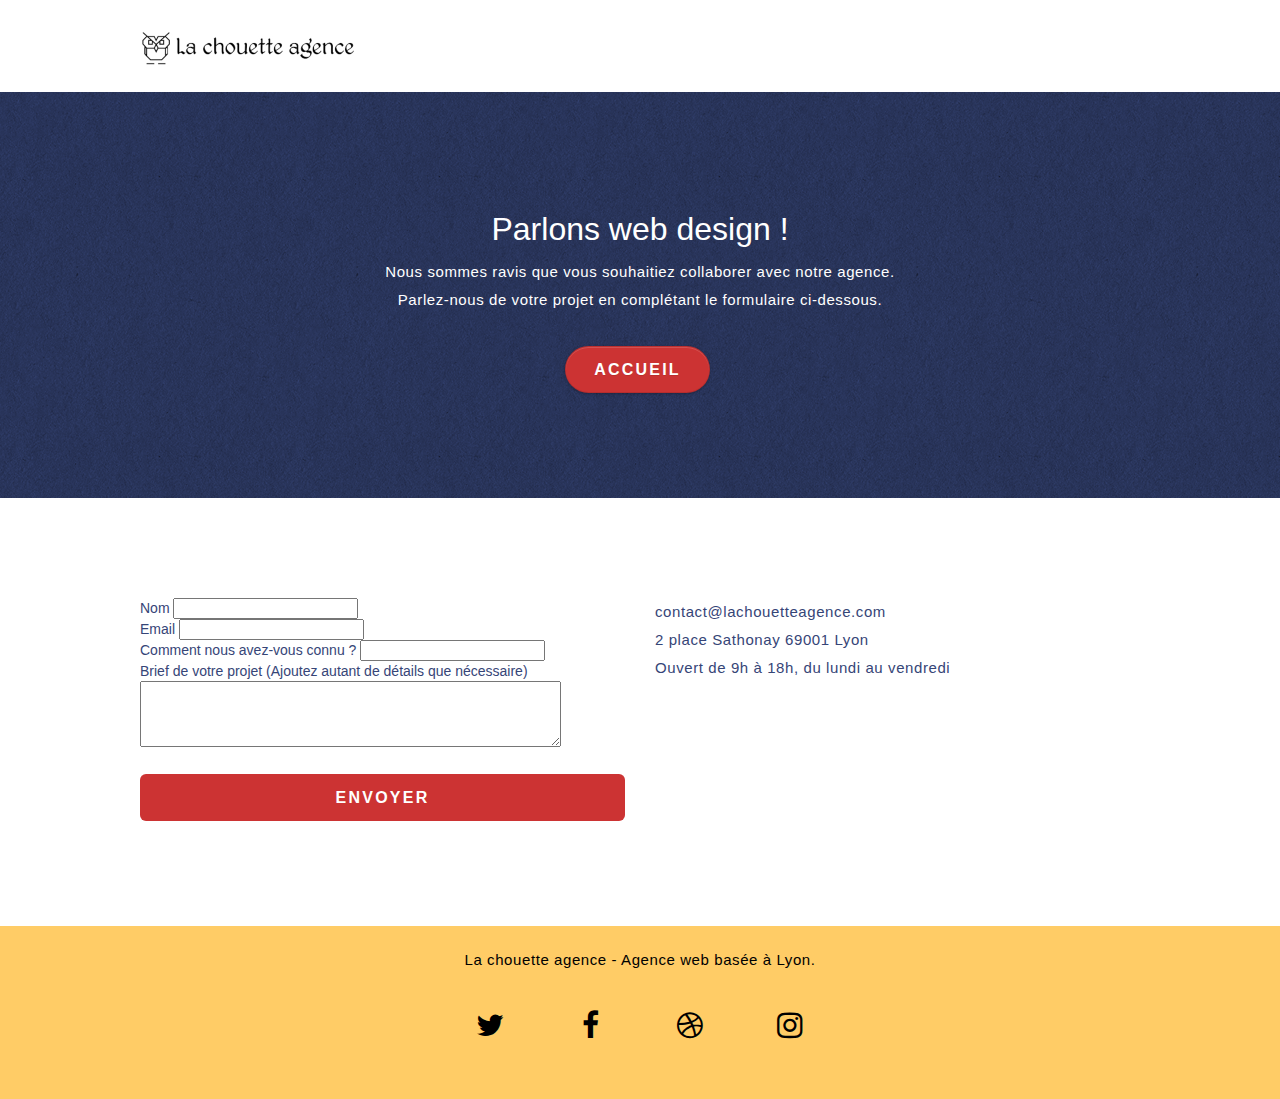
==== commit d816686d: "w3c css" ====
--- a/contact.html
+++ b/contact.html
@@ -5,7 +5,7 @@
     <meta name="description" content="La chouette agence est une entreprise de webdesign située à Lyon. Confiez-nous votre projet, on se charge de tout !">
     <meta name="viewport" content="width=device-width, initial-scale=1.0, viewport-fit=cover">
 	<meta name="robots" content="index,follow" />
-	<link href="https://www.la-chouette-agence/index.html" rel="canonical" />
+	<link href="https://estkon.github.io/EstherBertolini_4_03122020/contact.html" rel="canonical" />
     <link rel="shortcut icon" type="image/png" href="favicon.jpg">
     
 	<link rel="stylesheet" type="text/css" href="./css/bootstrap.css">
@@ -107,10 +107,6 @@
 </div>
 <!-- bloc-7 END -->
 
-<!-- ScrollToTop Button -->
-<a class="bloc-button btn btn-d scrollToTop" onclick="scrollToTarget('1')"><span class="fa fa-chevron-up"></span></a>
-<!-- ScrollToTop Button END-->
-
 
 <!-- Footer - bloc-8 -->
 <div class="bloc bgc-atomic-tangerine d-bloc" id="bloc-8">
--- a/style.css
+++ b/style.css
@@ -1,1064 +1,9 @@
-body {
-    margin: 0;
-    padding: 0;
-    background: #FFF;
-    overflow-x: hidden;
-    -webkit-font-smoothing: antialiased;
-    -moz-osx-font-smoothing: grayscale;
-}
-/* modifications contrastes*/
-h1,h2{
-        color: white;
-        position: relative;
-    }
-.black{
-    color: black;
-    padding: 5px 130px 40px;
-    line-height: 2em;
-    }
-.title{
-    text-transform: uppercase;
-}
-.btn-atomic-tangerine {
-    background: #cc3333;
-    color: white;
-    text-transform: uppercase;
-    font-weight: 900;
-    letter-spacing: 0.139em;
-}
+body{margin:0;padding:0;background:#fff;overflow-x:hidden;-webkit-font-smoothing:antialiased;-moz-osx-font-smoothing:grayscale}h1,h2{color:#fff;position:relative}.black{color:#000;padding:5px 130px 40px;line-height:2em}.title{text-transform:uppercase}.btn-atomic-tangerine{background:#c33;color:#fff;text-transform:uppercase;font-weight:900;letter-spacing:.139em}.btn-atomic-tangerine:hover{background:#fc6!important;color:#000!important}#bloc-8{background-color:#fc6}p{font-size:15px;line-height:28px;letter-spacing:.039em}h3{text-transform:uppercase;font-weight:800;font-size:22px;position:relative;letter-spacing:.018em;line-height:1.7;color:#fff!important}h2{color:#c33}h4{color:#333!important;font-size:24px;line-height:1.5}li{padding:5px 0 5px 0;line-height:2;font-size:15px}li:hover{text-decoration:underline}.footer{font-weight:600;font-size:17px;line-height:28px;letter-spacing:.039em}a.bold-link{font-weight:600;font-size:28px}a.bold-link:hover{text-decoration:#fff underline}a button{transition:all .3s ease-in-out;outline:0!important}a:hover{text-decoration:none;cursor:pointer}.bloc{width:100%;clear:both;background:50% 50% no-repeat;padding:0 50px;-webkit-background-size:cover;-moz-background-size:cover;-o-background-size:cover;background-size:cover;position:relative}.bloc .container{padding-left:0;padding-right:0}.bloc-lg{padding:100px 50px}.bloc-md{padding:50px}.bloc-sm{padding:20px 50px}.bg-b-edge,.bg-br-edge,.bg-center,.bg-l-edge,.bg-r-edge,.bg-repeat,.bg-t-edge{-webkit-background-size:auto!important;-moz-background-size:auto!important;-o-background-size:auto!important;background-size:auto!important}.bg-repeat{background:repeat}.bg-t-edge{background:top no-repeat}.bloc-bg-texture::before{content:"";background-size:2px 2px;position:absolute;top:0;bottom:0;left:0;right:0}.texture-paper::before{background:url(https://estkon.github.io/EstherBertolini_4_03122020/img/texture-paper.png);background-size:280px 280px}.b-parallax{background-attachment:fixed}.d-bloc{color:#000}.d-bloc button:hover{color:rgba(255,255,255,.9)}.d-bloc .a-btn:hover,.d-bloc .navbar a:hover,.d-bloc .navbar-brand:hover,.d-bloc a:hover .icon-lg,.d-bloc a:hover .icon-md,.d-bloc a:hover .icon-sm,.d-bloc h1 a:hover,.d-bloc h2 a:hover,.d-bloc h3 a:hover,.d-bloc h4 a:hover,.d-bloc h5 a:hover,.d-bloc h6 a:hover,.d-bloc p a:hover{color:rgba(255,255,255,1)}.d-bloc .navbar-toggle .icon-bar{background:rgba(255,255,255,1)}.l-bloc{color:#364577}.l-bloc button:hover{color:rgba(0,0,0,.7)}.l-bloc .a-btn,.l-bloc .navbar a,.l-bloc .navbar-brand,.l-bloc a .icon-lg,.l-bloc a .icon-md,.l-bloc a .icon-sm,.l-bloc h1 a,.l-bloc h2 a,.l-bloc h3 a,.l-bloc h4 a,.l-bloc h5 a,.l-bloc h6 a,.l-bloc p a{color:rgba(0,0,0,.6)}.l-bloc .a-btn:hover,.l-bloc .navbar a:hover,.l-bloc .navbar-brand:hover,.l-bloc a:hover .icon-lg,.l-bloc a:hover .icon-md,.l-bloc a:hover .icon-sm,.l-bloc h1 a:hover,.l-bloc h2 a:hover,.l-bloc h3 a:hover,.l-bloc h4 a:hover,.l-bloc h5 a:hover,.l-bloc h6 a:hover,.l-bloc p a:hover{color:rgba(0,0,0,1)}.l-bloc .navbar-toggle .icon-bar{color:rgba(0,0,0,.6)}.voffset{margin-top:30px}.voffset-lg{margin-top:80px}.row-no-gutters{margin-right:0;margin-left:0}.row.row-no-gutters>[class*=" col-"],.row.row-no-gutters>[class^=col-]{padding-right:0;padding-left:0}#bloc-1-hero h1{font-size:32px}.navbar{margin-bottom:0;z-index:1}.navbar-brand{height:auto;padding:3px 15px;font-size:25px;font-weight:400;font-weight:600;line-height:44px}.navbar-brand img{max-height:200px;margin:0 5px 0 0;display:inline}.navbar-brand img[src$=svg]{min-width:100px}.nav-center .navbar-brand img{margin:0}.navbar .nav{padding-top:2px;margin-right:-16px;float:right;z-index:1}.nav>li{float:left;margin-top:4px;font-size:16px}.nav>li a:focus,.nav>li a:hover{background:0 0}.navbar-toggle{margin:10px 10px 0 0;border:0}.navbar-toggle:hover{background:0 0!important}.navbar-toggle .icon-bar{background-color:rgba(0,0,0,.5);width:26px}@media (min-width:768px){.site-navigation{position:absolute;top:50%;right:20px;transform:translate(0,-50%);-webkit-transform:translateY(-50%)}.nav-center{text-align:center}.nav-center .navbar-header{width:100%}.nav-center .nav>li,.nav-center .navbar-brand,.nav-center .navbar-header{float:none;display:inline-block}.nav-center .site-navigation{position:relative;width:100%;right:0;margin-right:0;margin-top:20px}}.mg-md{margin-top:10px;margin-bottom:20px}.mg-lg{margin-top:10px;margin-bottom:40px}.btn{margin:0 5px 5px 0}.btn-d,.btn-d:focus,.btn-d:hover{color:#fff;background:rgba(0,0,0,.3)}button{outline:0!important}.btn-rd{border-radius:40px}.btn-clean{border:1px solid rgba(0,0,0,.08);border-bottom-color:rgba(0,0,0,.1);text-shadow:0 1px 0 rgba(0,0,1,.1);box-shadow:0 1px 3px rgba(0,0,1,.25),inset 0 1px 0 0 rgba(255,255,255,.15)}.icon-md{font-size:30px!important}.icon-lg{font-size:60px!important}.sm-shadow{text-shadow:0 1px 2px rgba(0,0,0,.3)}a[data-lightbox]{position:relative;display:block;text-align:center}a[data-lightbox]:hover::before{content:"+";font-family:HelveticaNeue-Light,"Helvetica Neue Light","Helvetica Neue",Helvetica,Arial;font-size:32px;width:50px;height:50px;margin-left:-25px;border-radius:50%;background:rgba(0,0,0,.6);color:#fff;font-weight:100;z-index:1;position:absolute;top:50%;transform:translateY(-50%);-webkit-transform:translateY(-50%)}a[data-lightbox]:hover img{opacity:.6;-webkit-animation-fill-mode:none;animation-fill-mode:none}.lightbox-caption{padding:20px;color:#fff;background:rgba(0,0,0,.5);position:absolute;left:15px;right:15px;bottom:5px}.snapshot-lb .lightbox-caption{padding:0;color:rgba(0,0,0,.5);background:0 0}.btn,a,h1,h2,h3,h4,h5,h6,p{font-family:helvetica}.container{max-width:1000px}.hero-bloc-text{font-size:38px}.tight-width-whitespace{max-width:600px;margin:auto auto auto auto}.h1{font-size:20px;font-family:"Open Sans"}.cta-hero{margin-top:22px;text-transform:uppercase;padding:12px 28px 12px 28px;font-size:16px;font-weight:700}.social{max-width:400px;margin:auto auto auto auto;line-height:95px}h2{font-size:22px;line-height:1.4em}.med-width-whitespace{max-width:800px;margin:auto auto auto auto;box-shadow:0 0 0 #000}.icons{margin-bottom:14px;margin-top:24px}.white{color:#fff!important;position:relative;text-align:center}.portfolio-thumb{margin-bottom:24px}.portfolio-row{margin-bottom:44px;margin-top:50px}.black-background{background-color:rgba(165,147,99,.7);padding:40px 40px 40px 40px}.bgc-white{background-color:#fff}.bgc-dark-slate-blue{background-color:#364577}.ltc-white{color:#fff!important}.ltc-atomic-tangerine{color:#f3976c!important}.ltc-atomic-tangerine:hover{color:#c27956!important}.icon-dark-slate-blue{color:#364577!important;border-color:#364577!important}.bg-lines-h2-bg{background-image:url(https://estkon.github.io/EstherBertolini_4_03122020/img/lines-h2-bg.png)}.bg-banniere{background-image:url(https://estkon.github.io/EstherBertolini_4_03122020/img/la-chouette-agence-banniere.jpg)}.bg-presentation{background-image:url(https://estkon.github.io/EstherBertolini_4_03122020/img/image-de-presentation.jpg)}@media (max-width:1024px){.bloc{padding-left:20px;padding-right:20px}}@media (max-width:992px) and (min-width:768px){.navbar .nav{max-width:80%}.nav-center.navbar .nav{max-width:100%}}@media only screen and (min-width:768px) and (max-width:1024px) and (orientation:landscape){.b-parallax{background-attachment:scroll}}@media only screen and (min-width:1024px) and (max-width:1366px) and (-webkit-min-device-pixel-ratio:1.5){.b-parallax{background-attachment:scroll}}@media (max-width:991px){.container{width:100%}.b-parallax{background-attachment:scroll}#hero-bloc,.page-container{overflow-x:hidden;position:relative}}@media (max-width:767px){.page-container{overflow-x:hidden;position:relative}h1,h2,h3,h4,h5,h6,p{padding-left:10px!important;padding-right:10px!important}.b-parallax{background-attachment:scroll}.navbar .nav{padding-top:0;border-top:1px solid rgba(0,0,0,.2);float:none!important}.navbar.row{margin-left:0;margin-right:0}.site-navigation{position:inherit;transform:none;-webkit-transform:none;-ms-transform:none}.nav>li{margin-top:0;border-bottom:1px solid rgba(0,0,0,.1);background:rgba(0,0,0,.05);text-align:left;padding-left:15px;width:100%}.nav>li:hover{background:rgba(0,0,0,.08)}#hero-bloc .navbar .nav{background:rgba(0,0,0,.8)}#hero-bloc .navbar .nav a{color:rgba(255,255,255,.6)}.hero{padding:50px 0}.hero-nav{left:-1px;right:-1px}.navbar-collapse{padding:0;overflow-x:hidden;-webkit-box-shadow:none;box-shadow:none}.navbar-brand img{max-height:40px;width:auto}.bloc{padding-left:0;padding-right:0}.bloc-lg{padding:40px 0}.bloc-md,.bloc-sm{padding-left:0;padding-right:0}.a-block{padding:0 10px}.voffset{margin-top:5px}.voffset-md{margin-top:20px}.voffset-lg{margin-top:30px}}@media (max-width:400px){.bloc{padding-left:0;padding-right:0}}
+p.citation{
+    font-size: 20px;
+    letter-spacing: 0.103em;
+    font-weight: 600;
+    color:black;
+    line-height: 44px;
 
-.btn-atomic-tangerine:hover {
-    background:#ffcc66!important;
-    color: black;!important;
-}
-#bloc-8{
-    background-color: #ffcc66;
-}
-/* fin modifications contrastes*/
-
-/*typographie*/
-p {
-    font-size: 15px;
-    line-height: 28px;
-    letter-spacing: 0.039em;
-}
-h3 {
-    text-transform: uppercase;
-    font-weight: 800;
-    font-size: 22px;
-    position: relative;
-    letter-spacing: 0.018em;
-    line-height: 1.7;
-    color: white!important;
-}
-h2{
-    color:#cc3333;
-}
-h4 {
-    color: #333333!important;
-    font-size:24px;
-    line-height: 1.5;
-}
-/*fin typographie*/
-
-a,
-button {
-    transition: all .3s ease-in-out;
-    outline: none!important;
-}
-
-a:hover {
-    text-decoration: none;
-    cursor: pointer;
-}
-
-#page-loading-blocs-notifaction {
-    position: fixed;
-    top: 0;
-    bottom: 0;
-    width: 100%;
-    z-index: 100000;
-    background: #FFFFFF url("img/pageload-spinner.gif") no-repeat center center;
-}
-
-.bloc {
-    width: 100%;
-    clear: both;
-    background: 50% 50% no-repeat;
-    padding: 0 50px;
-    -webkit-background-size: cover;
-    -moz-background-size: cover;
-    -o-background-size: cover;
-    background-size: cover;
-    position: relative;
-}
-
-.bloc .container {
-    padding-left: 0;
-    padding-right: 0;
-}
-
-.bloc-lg {
-    padding: 100px 50px;
-}
-
-.bloc-md {
-    padding: 50px;
-}
-
-.bloc-sm {
-    padding: 20px 50px;
-}
-
-.bg-center,
-.bg-l-edge,
-.bg-r-edge,
-.bg-t-edge,
-.bg-b-edge,
-.bg-tl-edge,
-.bg-bl-edge,
-.bg-tr-edge,
-.bg-br-edge,
-.bg-repeat {
-    -webkit-background-size: auto!important;
-    -moz-background-size: auto!important;
-    -o-background-size: auto!important;
-    background-size: auto!important;
-}
-
-.bg-repeat {
-    background: repeat;
-}
-
-.bg-t-edge {
-    background: top no-repeat;
-}
-
-.bloc-bg-texture::before {
-    content: "";
-    background-size: 2px 2px;
-    position: absolute;
-    top: 0;
-    bottom: 0;
-    left: 0;
-    right: 0;
-}
-
-.texture-paper::before {
-    background: url("img/texture-paper.png");
-    background-size: 280px 280px;
-}
-
-.b-parallax {
-    background-attachment: fixed;
-}
-
-.d-bloc {
-    color: black;
-}
-
-.d-bloc button:hover {
-    color: rgba(255, 255, 255, .9);
-}
-
-.d-bloc .icon-round,
-.d-bloc .icon-square,
-.d-bloc .icon-rounded,
-.d-bloc .icon-semi-rounded-a,
-.d-bloc .icon-semi-rounded-b {
-    border-color: rgba(255, 255, 255, .9);
-}
-
-.d-bloc .divider-h span {
-    border-color: rgba(255, 255, 255, .2);
-}
-
-.d-bloc .a-btn,
-.d-bloc .navbar a,
-.d-bloc .navbar-brand,
-.d-bloc a .icon-sm,
-.d-bloc a .icon-md,
-.d-bloc a .icon-lg,
-.d-bloc a .icon-xl,
-.d-bloc h1 a,
-.d-bloc h2 a,
-.d-bloc h3 a,
-.d-bloc h4 a,
-.d-bloc h5 a,
-.d-bloc h6 a,
-.d-bloc p a {
-    color: black;
-}
-
-.d-bloc .a-btn:hover,
-.d-bloc .navbar a:hover,
-.d-bloc .navbar-brand:hover,
-.d-bloc a:hover .icon-sm,
-.d-bloc a:hover .icon-md,
-.d-bloc a:hover .icon-lg,
-.d-bloc a:hover .icon-xl,
-.d-bloc h1 a:hover,
-.d-bloc h2 a:hover,
-.d-bloc h3 a:hover,
-.d-bloc h4 a:hover,
-.d-bloc h5 a:hover,
-.d-bloc h6 a:hover,
-.d-bloc p a:hover {
-    color: rgba(255, 255, 255, 1);
-}
-
-.d-bloc .navbar-toggle .icon-bar {
-    background: rgba(255, 255, 255, 1);
-}
-
-.d-bloc .btn-wire,
-.d-bloc .btn-wire:hover {
-    color: rgba(255, 255, 255, 1);
-    border-color: rgba(255, 255, 255, 1);
-}
-
-.d-bloc .panel {
-    color: rgba(0, 0, 0, .5);
-}
-
-.d-bloc .panel button:hover {
-    color: rgba(0, 0, 0, .7);
-}
-
-.d-bloc .panel icon {
-    border-color: rgba(0, 0, 0, .7);
-}
-
-.d-bloc .panel .divider-h span {
-    border-color: rgba(0, 0, 0, .1);
-}
-
-.d-bloc .panel .a-btn {
-    color: rgba(0, 0, 0, .6);
-}
-
-.d-bloc .panel .a-btn:hover {
-    color: rgba(0, 0, 0, 1);
-}
-
-.d-bloc .panel .btn-wire,
-.d-bloc .panel .btn-wire:hover {
-    color: rgba(0, 0, 0, .7);
-    border-color: rgba(0, 0, 0, .3);
-}
-
-.d-bloc .panel,
-.l-bloc {
-        color: #364577;
-    }
-
-.d-bloc .panel button:hover,
-.l-bloc button:hover {
-    color: rgba(0, 0, 0, .7);
-}
-
-.l-bloc .icon-round,
-.l-bloc .icon-square,
-.l-bloc .icon-rounded,
-.l-bloc .icon-semi-rounded-a,
-.l-bloc .icon-semi-rounded-b {
-    border-color: rgba(0, 0, 0, .7);
-}
-
-.d-bloc .panel .divider-h span,
-.l-bloc .divider-h span {
-    border-color: rgba(0, 0, 0, .1);
-}
-
-.d-bloc .panel .a-btn,
-.l-bloc .a-btn,
-.l-bloc .navbar a,
-.l-bloc .navbar-brand,
-.l-bloc a .icon-sm,
-.l-bloc a .icon-md,
-.l-bloc a .icon-lg,
-.l-bloc a .icon-xl,
-.l-bloc h1 a,
-.l-bloc h2 a,
-.l-bloc h3 a,
-.l-bloc h4 a,
-.l-bloc h5 a,
-.l-bloc h6 a,
-.l-bloc p a {
-    color: rgba(0, 0, 0, .6);
-}
-
-.d-bloc .panel .a-btn:hover,
-.l-bloc .a-btn:hover,
-.l-bloc .navbar a:hover,
-.l-bloc .navbar-brand:hover,
-.l-bloc a:hover .icon-sm,
-.l-bloc a:hover .icon-md,
-.l-bloc a:hover .icon-lg,
-.l-bloc a:hover .icon-xl,
-.l-bloc h1 a:hover,
-.l-bloc h2 a:hover,
-.l-bloc h3 a:hover,
-.l-bloc h4 a:hover,
-.l-bloc h5 a:hover,
-.l-bloc h6 a:hover,
-.l-bloc p a:hover {
-    color: rgba(0, 0, 0, 1);
-}
-
-.l-bloc .navbar-toggle .icon-bar {
-    color: rgba(0, 0, 0, .6);
-}
-
-.d-bloc .panel .btn-wire,
-.d-bloc .panel .btn-wire:hover,
-.l-bloc .btn-wire,
-.l-bloc .btn-wire:hover {
-    color: rgba(0, 0, 0, .7);
-    border-color: rgba(0, 0, 0, .3);
-}
-
-.voffset {
-    margin-top: 30px;
-}
-
-.voffset-lg {
-    margin-top: 80px;
-}
-
-.row-no-gutters {
-    margin-right: 0;
-    margin-left: 0;
-}
-
-.row.row-no-gutters > [class^="col-"],
-.row.row-no-gutters > [class*=" col-"] {
-    padding-right: 0;
-    padding-left: 0;
-}
-
-#bloc-1-hero h1 {
-    font-size: 32px;
-}
-
-.navbar {
-    margin-bottom: 0;
-    z-index: 1;
-}
-
-.navbar-brand {
-    height: auto;
-    padding: 3px 15px;
-    font-size: 25px;
-    font-weight: normal;
-    font-weight: 600;
-    line-height: 44px;
-}
-
-.navbar-brand img {
-    max-height: 200px;
-    margin: 0 5px 0 0;
-    display: inline;
-}
-
-.navbar-brand img[src$=svg] {
-    min-width: 100px;
-}
-
-.nav-center .navbar-brand img {
-    margin: 0;
-}
-
-.navbar .nav {
-    padding-top: 2px;
-    margin-right: -16px;
-    float: right;
-    z-index: 1;
-}
-
-.nav > li {
-    float: left;
-    margin-top: 4px;
-    font-size: 16px;
-}
-
-.navbar-nav .open .dropdown-menu > li > a {
-    text-align: inherit;
-}
-
-.nav > li a:hover,
-.nav > li a:focus {
-    background: transparent;
-}
-
-.navbar-toggle {
-    margin: 10px 10px 0 0;
-    border: 0px;
-}
-
-.navbar-toggle:hover {
-    background: transparent!important;
-}
-
-.navbar-toggle .icon-bar {
-    background-color: rgba(0, 0, 0, .5);
-    width: 26px;
-}
-
-.nav-invert .navbar .nav {
-    float: left;
-}
-
-.nav-invert .navbar-header,
-.nav-invert .navbar-brand {
-    float: right;
-    position: relative;
-    z-index: 2;
-}
-
-@media (min-width: 768px) {
-    .site-navigation {
-        position: absolute;
-        top: 50%;
-        right: 20px;
-        transform: translate(0, -50%);
-        -webkit-transform: translateY(-50%);
-    }
-    .nav > li .dropdown-menu a,
-    .nav > li .dropdown-menu a:hover {
-        color: #484848;
-    }
-    .nav-invert .site-navigation {
-        left: 0;
-        right: 0;
-    }
-    .nav-center {
-        text-align: center;
-    }
-    .nav-center .navbar-header {
-        width: 100%;
-    }
-    .nav-center .navbar-header,
-    .nav-center .navbar-brand,
-    .nav-center .nav > li {
-        float: none;
-        display: inline-block;
-    }
-    .nav-center .site-navigation {
-        position: relative;
-        width: 100%;
-        right: 0;
-        margin-right: 0px;
-        margin-top: 20px;
-    }
-    .nav-center.mini-nav .navbar-toggle {
-        float: none;
-        margin: 10px auto 0;
-    }
-}
-
-.nav > li > .dropdown a {
-    background: none!important;
-    display: block;
-    padding: 14px 15px;
-}
-
-nav .caret {
-    margin: 0 5px;
-}
-
-.dropdown-menu .dropdown-menu {
-    top: -8px;
-    left: 100%;
-}
-
-.dropdown-menu .dropmenu-flow-right {
-    top: 100%;
-    left: 0;
-    margin-left: -1px;
-    border-top-left-radius: 0;
-    border-top-right-radius: 0;
-}
-
-.dropdown-menu .dropdown span {
-    border: 4px solid black;
-    border-top-color: transparent;
-    border-right-color: transparent;
-    border-bottom-color: transparent;
-    margin: 6px -5px 0 0!important;
-    float: right;
-}
-
-.mg-md {
-    margin-top: 10px;
-    margin-bottom: 20px;
-}
-
-.mg-lg {
-    margin-top: 10px;
-    margin-bottom: 40px;
-}
-
-.btn {
-    margin: 0 5px 5px 0;
-}
-
-.btn.pull-right {
-    margin: 0 0 5px 5px;
-}
-
-.btn-d,
-.btn-d:hover,
-.btn-d:focus {
-    color: #FFF;
-    background: rgba(0, 0, 0, .3);
-}
-
-button {
-    outline: none!important;
-}
-
-.btn-rd {
-    border-radius: 40px;
-}
-
-.btn-clean {
-    border: 1px solid rgba(0, 0, 0, .08);
-    border-bottom-color: rgba(0, 0, 0, .1);
-    text-shadow: 0 1px 0 rgba(0, 0, 1, .1);
-    box-shadow: 0 1px 3px rgba(0, 0, 1, .25), inset 0 1px 0 0 rgba(255, 255, 255, .15);
-}
-
-.icon-md {
-    font-size: 30px!important;
-}
-
-.icon-lg {
-    font-size: 60px!important;
-}
-
-.sm-shadow {
-    text-shadow: 0 1px 2px rgba(0, 0, 0, .3);
-}
-
-.panel-sq,
-.panel-sq .panel-heading,
-.panel-sq .panel-footer {
-    border-radius: 0;
-}
-
-.panel-rd {
-    border-radius: 30px;
-}
-
-.panel-rd .panel-heading {
-    border-radius: 29px 29px 0 0;
-}
-
-.panel-rd .panel-footer {
-    border-radius: 0 0 29px 29px;
-}
-
-.form-control {
-    border-color: rgba(0, 0, 0, .1);
-    box-shadow: none;
-}
-
-.scrollToTop {
-    width: 40px;
-    height: 40px;
-    position: fixed;
-    bottom: 20px;
-    right: 20px;
-    opacity: 0;
-    z-index: 500;
-    transition: all .3s ease-in-out;
-}
-
-.scrollToTop span {
-    margin-top: 6px;
-}
-
-.showScrollTop {
-    font-size: 14px;
-    opacity: 1;
-}
-
-a[data-lightbox] {
-    position: relative;
-    display: block;
-    text-align: center;
-}
-
-a[data-lightbox]:hover::before {
-    content: "+";
-    font-family: "HelveticaNeue-Light", "Helvetica Neue Light", "Helvetica Neue", Helvetica, Arial;
-    font-size: 32px;
-    width: 50px;
-    height: 50px;
-    margin-left: -25px;
-    border-radius: 50%;
-    background: rgba(0, 0, 0, .6);
-    color: #FFF;
-    font-weight: 100;
-    z-index: 1;
-    position: absolute;
-    top: 50%;
-    transform: translateY(-50%);
-    -webkit-transform: translateY(-50%);
-}
-
-a[data-lightbox]:hover img {
-    opacity: 0.6;
-    -webkit-animation-fill-mode: none;
-    animation-fill-mode: none;
-}
-
-#lightbox-modal {
-    display: flex;
-    align-items: center;
-}
-
-#lightbox-modal .modal-dialog {
-    width: 90%;
-    max-width: 900px;
-    margin: 0 auto 0;
-}
-
-#lightbox-modal .modal-dialog img {
-    max-height: 90vh;
-    margin: 0 auto;
-}
-
-.lightbox-caption {
-    padding: 20px;
-    color: #FFF;
-    background: rgba(0, 0, 0, .5);
-    position: absolute;
-    left: 15px;
-    right: 15px;
-    bottom: 5px;
-}
-
-.close-lightbox {
-    color: #FFF;
-    font-size: 30px;
-    position: absolute;
-    top: 20px;
-    right: 20px;
-    z-index: 20;
-    background: rgba(0, 0, 0, .5);
-    border: none;
-    line-height: 30px;
-    padding: 0 9px 5px;
-    opacity: 0.3;
-}
-
-.close-lightbox:hover,
-.next-lightbox:hover,
-.prev-lightbox:hover {
-    opacity: 1.0;
-    color: #FFF;
-}
-
-.next-lightbox,
-.prev-lightbox {
-    font-size: 20px;
-    color: rgba(255, 255, 255, .9);
-    background: rgba(0, 0, 0, .5);
-    transition: all .2s ease-in-out;
-    position: absolute;
-    top: 45%;
-    z-index: 1;
-    opacity: 0.4;
-}
-
-.next-lightbox {
-    padding: 6px 8px 1px 13px;
-    right: 25px;
-}
-
-.prev-lightbox {
-    padding: 6px 13px 1px 10px;
-    left: 25px;
-}
-
-.snapshot-lb .modal-body {
-    padding-bottom: 45px;
-}
-
-.snapshot-lb .lightbox-caption {
-    padding: 0;
-    color: rgba(0, 0, 0, .5);
-    background: none;
-}
-
-h1,
-h2,
-h3,
-h4,
-h5,
-h6,
-p,
-label,
-.btn,
-a {
-    font-family: "helvetica";
-    
-}
-
-.container {
-    max-width: 1000px;
-}
-
-.hero-bloc-text {
-    font-size: 38px;
-}
-
-.hero-bloc-text-sub {
-    font-size: 36px;
-}
-
-.statement-bloc-text {
-    line-height: 26px;
-    font-style: italic;
-    font-size: 20px;
-    text-align: center;
-    font-weight: lighter;
-    max-width: 520px;
-    margin: auto auto auto auto;
-}
-
-.tight-width-whitespace {
-    max-width: 600px;
-    margin: auto auto auto auto;
-}
-
-.h1 {
-    font-size: 20px;
-    font-family: "Open Sans";
-}
-
-.cta-hero {
-    margin-top: 22px;
-    text-transform: uppercase;
-    padding: 12px 28px 12px 28px;
-    font-size: 16px;
-    font-weight: 700;
-}
-
-.social {
-    max-width: 400px;
-    margin: auto auto auto auto;
-}
-
-h2 {
-    font-size: 22px;
-    line-height: 1.4em;
-}
-
-
-
-.med-width-whitespace {
-    max-width: 800px;
-    margin: auto auto auto auto;
-    box-shadow: 0px 0px 0px #000000;
-}
-
-
-
-
-.icons {
-    margin-bottom: 14px;
-    margin-top: 24px;
-}
-
-.white {
-    color: #FFFFFF!important;
-    position: relative;
-    text-align: center
-}
-
-.portfolio-thumb {
-    margin-bottom: 24px;
-}
-
-.portfolio-row {
-    margin-bottom: 44px;
-    margin-top: 50px;
-}
-
-.avatar {
-    box-shadow: 0px 4px 9px rgba(0, 0, 0, 0.3);
-}
-
-.black-background {
-    background-color: rgba(165, 147, 99, 0.7);
-    padding: 40px 40px 40px 40px;
-}
-
-.bold-link {
-    font-weight: 900;
-    text-decoration: underline!important;
-}
-
-.bgc-white {
-    background-color: #FFFFFF;
-}
-
-.bgc-dark-slate-blue {
-    background-color: #364577;
-}
-
-.ltc-white {
-    color: #FFFFFF!important;
-}
-
-.ltc-white:hover {
-    color: #cccccc!important;
-}
-
-.ltc-atomic-tangerine {
-    color: #F3976C!important;
-}
-
-.ltc-atomic-tangerine:hover {
-    color: #c27956!important;
-}
-
-.icon-dark-slate-blue {
-    color: #364577!important;
-    border-color: #364577!important;
-}
-
-.bg-dots-bg {
-    background-image: url("img/dots-bg.png");
-}
-
-.bg-lines-h2-bg {
-    background-image: url("img/lines-h2-bg.png");
-}
-
-.bg-banniere {
-    background-image: url("img/la-chouette-agence-banniere.jpg");
-}
-
-.bg-presentation {
-    background-image: url("img/image-de-presentation.jpg");
-}
-
-@media (max-width: 1024px) {
-    .bloc {
-        padding-left: 20px;
-        padding-right: 20px;
-    }
-    .bloc.full-width-bloc,
-    .bloc-tile-2.full-width-bloc .container,
-    .bloc-tile-3.full-width-bloc .container,
-    .bloc-tile-4.full-width-bloc .container {
-        padding-left: 0;
-        padding-right: 0;
-    }
-}
-
-@media (max-width: 992px) and (min-width: 768px) {
-    .navbar .nav {
-        max-width: 80%
-    }
-    .nav-center.navbar .nav {
-        max-width: 100%
-    }
-}
-
-@media only screen and (min-device-width: 768px) and (max-device-width: 1024px) and (orientation: landscape) {
-    .b-parallax {
-        background-attachment: scroll;
-    }
-}
-
-@media only screen and (min-device-width: 1024px) and (max-device-width: 1366px) and (-webkit-min-device-pixel-ratio: 1.5) {
-    .b-parallax {
-        background-attachment: scroll;
-    }
-}
-
-@media (max-width: 991px) {
-    .container {
-        width: 100%;
-    }
-    .b-parallax {
-        background-attachment: scroll;
-    }
-    .page-container,
-    #hero-bloc {
-        overflow-x: hidden;
-        position: relative;
-    }
-    .bloc {
-        padding-left: constant(safe-area-inset-left);
-        padding-right: constant(safe-area-inset-right);
-    }
-    .bloc-group,
-    .bloc-group .bloc {
-        display: block;
-        width: 100%;
-    }
-    .bloc-fill-screen .fill-bloc-top-edge,
-    .bloc-fill-screen .fill-bloc-bottom-edge {
-        padding: 0 20px;
-        padding-left: constant(safe-area-inset-left);
-        padding-right: constant(safe-area-inset-right);
-    }
-}
-
-@media (max-width: 767px) {
-    .page-container {
-        overflow-x: hidden;
-        position: relative;
-    }
-    h1,
-    h2,
-    h3,
-    h4,
-    h5,
-    h6,
-    p,
-    #disqus_thread {
-        padding-left: 10px!important;
-        padding-right: 10px!important;
-    }
-    .b-parallax {
-        background-attachment: scroll;
-    }
-    .navbar .nav {
-        padding-top: 0;
-        border-top: 1px solid rgba(0, 0, 0, .2);
-        float: none!important;
-    }
-    .navbar.row {
-        margin-left: 0;
-        margin-right: 0;
-    }
-    .site-navigation {
-        position: inherit;
-        transform: none;
-        -webkit-transform: none;
-        -ms-transform: none;
-    }
-    .nav > li {
-        margin-top: 0;
-        border-bottom: 1px solid rgba(0, 0, 0, .1);
-        background: rgba(0, 0, 0, .05);
-        text-align: left;
-        padding-left: 15px;
-        width: 100%;
-    }
-    .nav > li:hover {
-        background: rgba(0, 0, 0, .08);
-    }
-    .dropdown .dropdown a .caret {
-        float: none;
-        margin: 5px 0 0 10px!important;
-        border: 4px solid black;
-        border-bottom-color: transparent;
-        border-right-color: transparent;
-        border-left-color: transparent;
-    }
-    #hero-bloc .navbar .nav {
-        background: rgba(0, 0, 0, .8);
-    }
-    #hero-bloc .navbar .nav a {
-        color: rgba(255, 255, 255, .6);
-    }
-    .hero {
-        padding: 50px 0;
-    }
-    .hero-nav {
-        left: -1px;
-        right: -1px;
-    }
-    .navbar-collapse {
-        padding: 0;
-        overflow-x: hidden;
-        -webkit-box-shadow: none;
-        box-shadow: none;
-    }
-    .navbar-brand img {
-        max-height: 40px;
-        width: auto;
-    }
-    .nav-invert .navbar-header {
-        float: none;
-        width: 100%;
-    }
-    .nav-invert .navbar-toggle {
-        float: left;
-        margin-left: 10px;
-    }
-    .bloc {
-        padding-left: 0;
-        padding-right: 0;
-    }
-    .bloc-xxl,
-    .bloc-xl,
-    .bloc-lg {
-        padding: 40px 0;
-    }
-    .bloc-sm,
-    .bloc-md {
-        padding-left: 0;
-        padding-right: 0;
-    }
-    .bloc-tile-2 .container,
-    .bloc-tile-3 .container,
-    .bloc-tile-4 .container,
-    .bloc-fill-screen .fill-bloc-top-edge,
-    .bloc-fill-screen .fill-bloc-bottom-edge {
-        padding-left: 0;
-        padding-right: 0;
-    }
-    .a-block {
-        padding: 0 10px;
-    }
-    .btn-dwn {
-        display: none;
-    }
-    .voffset {
-        margin-top: 5px;
-    }
-    .voffset-md {
-        margin-top: 20px;
-    }
-    .voffset-lg {
-        margin-top: 30px;
-    }
-    form {
-        padding: 5px;
-    }
-    .close-lightbox {
-        display: inline-block;
-    }
-    .blocsapp-device-iphone5 {
-        background-size: 216px 425px;
-        padding-top: 60px;
-        width: 216px;
-        height: 425px;
-    }
-    .blocsapp-device-iphone5 img {
-        width: 180px;
-        height: 320px;
-    }
-}
-
-@media (max-width: 400px) {
-    .bloc {
-        padding-left: 0;
-        padding-right: 0;
-    }
-}
-
-@media (max-width: 767px) {
-    .bloc-mob-center-text {
-        text-align: center;
-    }
 }--- a/css/et-line.css
+++ b/css/et-line.css
@@ -1,519 +1 @@
-@font-face {
-    font-family: et-line;
-    src: url(../fonts/et-line.eot);
-    src: url(../fonts/et-line.eot?#iefix) format('embedded-opentype'), url(../fonts/et-line.woff) format('woff'), url(../fonts/et-line.ttf) format('truetype'), url(../fonts/et-line.svg#et-line) format('svg');
-    font-weight: 400;
-    font-style: normal
-}
-
-.et-icon-adjustments,
-.et-icon-alarmclock,
-.et-icon-anchor,
-.et-icon-aperture,
-.et-icon-attachment,
-.et-icon-bargraph,
-.et-icon-basket,
-.et-icon-beaker,
-.et-icon-bike,
-.et-icon-book-open,
-.et-icon-briefcase,
-.et-icon-browser,
-.et-icon-calendar,
-.et-icon-camera,
-.et-icon-caution,
-.et-icon-chat,
-.et-icon-circle-compass,
-.et-icon-clipboard,
-.et-icon-clock,
-.et-icon-cloud,
-.et-icon-compass,
-.et-icon-desktop,
-.et-icon-dial,
-.et-icon-document,
-.et-icon-documents,
-.et-icon-download,
-.et-icon-dribbble,
-.et-icon-edit,
-.et-icon-envelope,
-.et-icon-expand,
-.et-icon-facebook,
-.et-icon-flag,
-.et-icon-focus,
-.et-icon-gears,
-.et-icon-genius,
-.et-icon-gift,
-.et-icon-global,
-.et-icon-globe,
-.et-icon-googleplus,
-.et-icon-grid,
-.et-icon-happy,
-.et-icon-hazardous,
-.et-icon-heart,
-.et-icon-hotairballoon,
-.et-icon-hourglass,
-.et-icon-key,
-.et-icon-laptop,
-.et-icon-layers,
-.et-icon-lifesaver,
-.et-icon-lightbulb,
-.et-icon-linegraph,
-.et-icon-linkedin,
-.et-icon-lock,
-.et-icon-magnifying-glass,
-.et-icon-map,
-.et-icon-map-pin,
-.et-icon-megaphone,
-.et-icon-mic,
-.et-icon-mobile,
-.et-icon-newspaper,
-.et-icon-notebook,
-.et-icon-paintbrush,
-.et-icon-paperclip,
-.et-icon-pencil,
-.et-icon-phone,
-.et-icon-picture,
-.et-icon-pictures,
-.et-icon-piechart,
-.et-icon-presentation,
-.et-icon-pricetags,
-.et-icon-printer,
-.et-icon-profile-female,
-.et-icon-profile-male,
-.et-icon-puzzle,
-.et-icon-quote,
-.et-icon-recycle,
-.et-icon-refresh,
-.et-icon-ribbon,
-.et-icon-rss,
-.et-icon-sad,
-.et-icon-scissors,
-.et-icon-scope,
-.et-icon-search,
-.et-icon-shield,
-.et-icon-speedometer,
-.et-icon-strategy,
-.et-icon-streetsign,
-.et-icon-tablet,
-.et-icon-target,
-.et-icon-telescope,
-.et-icon-toolbox,
-.et-icon-tools,
-.et-icon-tools-2,
-.et-icon-trophy,
-.et-icon-tumblr,
-.et-icon-twitter,
-.et-icon-upload,
-.et-icon-video,
-.et-icon-wallet,
-.et-icon-wine {
-    font-family: et-line;
-    speak: none;
-    font-style: normal;
-    font-weight: 400;
-    font-variant: normal;
-    text-transform: none;
-    line-height: 1;
-    -webkit-font-smoothing: antialiased;
-    -moz-osx-font-smoothing: grayscale;
-    display: inline-block
-}
-
-.et-icon-mobile:before {
-    content: "\e000"
-}
-
-.et-icon-laptop:before {
-    content: "\e001"
-}
-
-.et-icon-desktop:before {
-    content: "\e002"
-}
-
-.et-icon-tablet:before {
-    content: "\e003"
-}
-
-.et-icon-phone:before {
-    content: "\e004"
-}
-
-.et-icon-document:before {
-    content: "\e005"
-}
-
-.et-icon-documents:before {
-    content: "\e006"
-}
-
-.et-icon-search:before {
-    content: "\e007"
-}
-
-.et-icon-clipboard:before {
-    content: "\e008"
-}
-
-.et-icon-newspaper:before {
-    content: "\e009"
-}
-
-.et-icon-notebook:before {
-    content: "\e00a"
-}
-
-.et-icon-book-open:before {
-    content: "\e00b"
-}
-
-.et-icon-browser:before {
-    content: "\e00c"
-}
-
-.et-icon-calendar:before {
-    content: "\e00d"
-}
-
-.et-icon-presentation:before {
-    content: "\e00e"
-}
-
-.et-icon-picture:before {
-    content: "\e00f"
-}
-
-.et-icon-pictures:before {
-    content: "\e010"
-}
-
-.et-icon-video:before {
-    content: "\e011"
-}
-
-.et-icon-camera:before {
-    content: "\e012"
-}
-
-.et-icon-printer:before {
-    content: "\e013"
-}
-
-.et-icon-toolbox:before {
-    content: "\e014"
-}
-
-.et-icon-briefcase:before {
-    content: "\e015"
-}
-
-.et-icon-wallet:before {
-    content: "\e016"
-}
-
-.et-icon-gift:before {
-    content: "\e017"
-}
-
-.et-icon-bargraph:before {
-    content: "\e018"
-}
-
-.et-icon-grid:before {
-    content: "\e019"
-}
-
-.et-icon-expand:before {
-    content: "\e01a"
-}
-
-.et-icon-focus:before {
-    content: "\e01b"
-}
-
-.et-icon-edit:before {
-    content: "\e01c"
-}
-
-.et-icon-adjustments:before {
-    content: "\e01d"
-}
-
-.et-icon-ribbon:before {
-    content: "\e01e"
-}
-
-.et-icon-hourglass:before {
-    content: "\e01f"
-}
-
-.et-icon-lock:before {
-    content: "\e020"
-}
-
-.et-icon-megaphone:before {
-    content: "\e021"
-}
-
-.et-icon-shield:before {
-    content: "\e022"
-}
-
-.et-icon-trophy:before {
-    content: "\e023"
-}
-
-.et-icon-flag:before {
-    content: "\e024"
-}
-
-.et-icon-map:before {
-    content: "\e025"
-}
-
-.et-icon-puzzle:before {
-    content: "\e026"
-}
-
-.et-icon-basket:before {
-    content: "\e027"
-}
-
-.et-icon-envelope:before {
-    content: "\e028"
-}
-
-.et-icon-streetsign:before {
-    content: "\e029"
-}
-
-.et-icon-telescope:before {
-    content: "\e02a"
-}
-
-.et-icon-gears:before {
-    content: "\e02b"
-}
-
-.et-icon-key:before {
-    content: "\e02c"
-}
-
-.et-icon-paperclip:before {
-    content: "\e02d"
-}
-
-.et-icon-attachment:before {
-    content: "\e02e"
-}
-
-.et-icon-pricetags:before {
-    content: "\e02f"
-}
-
-.et-icon-lightbulb:before {
-    content: "\e030"
-}
-
-.et-icon-layers:before {
-    content: "\e031"
-}
-
-.et-icon-pencil:before {
-    content: "\e032"
-}
-
-.et-icon-tools:before {
-    content: "\e033"
-}
-
-.et-icon-tools-2:before {
-    content: "\e034"
-}
-
-.et-icon-scissors:before {
-    content: "\e035"
-}
-
-.et-icon-paintbrush:before {
-    content: "\e036"
-}
-
-.et-icon-magnifying-glass:before {
-    content: "\e037"
-}
-
-.et-icon-circle-compass:before {
-    content: "\e038"
-}
-
-.et-icon-linegraph:before {
-    content: "\e039"
-}
-
-.et-icon-mic:before {
-    content: "\e03a"
-}
-
-.et-icon-strategy:before {
-    content: "\e03b"
-}
-
-.et-icon-beaker:before {
-    content: "\e03c"
-}
-
-.et-icon-caution:before {
-    content: "\e03d"
-}
-
-.et-icon-recycle:before {
-    content: "\e03e"
-}
-
-.et-icon-anchor:before {
-    content: "\e03f"
-}
-
-.et-icon-profile-male:before {
-    content: "\e040"
-}
-
-.et-icon-profile-female:before {
-    content: "\e041"
-}
-
-.et-icon-bike:before {
-    content: "\e042"
-}
-
-.et-icon-wine:before {
-    content: "\e043"
-}
-
-.et-icon-hotairballoon:before {
-    content: "\e044"
-}
-
-.et-icon-globe:before {
-    content: "\e045"
-}
-
-.et-icon-genius:before {
-    content: "\e046"
-}
-
-.et-icon-map-pin:before {
-    content: "\e047"
-}
-
-.et-icon-dial:before {
-    content: "\e048"
-}
-
-.et-icon-chat:before {
-    content: "\e049"
-}
-
-.et-icon-heart:before {
-    content: "\e04a"
-}
-
-.et-icon-cloud:before {
-    content: "\e04b"
-}
-
-.et-icon-upload:before {
-    content: "\e04c"
-}
-
-.et-icon-download:before {
-    content: "\e04d"
-}
-
-.et-icon-target:before {
-    content: "\e04e"
-}
-
-.et-icon-hazardous:before {
-    content: "\e04f"
-}
-
-.et-icon-piechart:before {
-    content: "\e050"
-}
-
-.et-icon-speedometer:before {
-    content: "\e051"
-}
-
-.et-icon-global:before {
-    content: "\e052"
-}
-
-.et-icon-compass:before {
-    content: "\e053"
-}
-
-.et-icon-lifesaver:before {
-    content: "\e054"
-}
-
-.et-icon-clock:before {
-    content: "\e055"
-}
-
-.et-icon-aperture:before {
-    content: "\e056"
-}
-
-.et-icon-quote:before {
-    content: "\e057"
-}
-
-.et-icon-scope:before {
-    content: "\e058"
-}
-
-.et-icon-alarmclock:before {
-    content: "\e059"
-}
-
-.et-icon-refresh:before {
-    content: "\e05a"
-}
-
-.et-icon-happy:before {
-    content: "\e05b"
-}
-
-.et-icon-sad:before {
-    content: "\e05c"
-}
-
-.et-icon-facebook:before {
-    content: "\e05d"
-}
-
-.et-icon-twitter:before {
-    content: "\e05e"
-}
-
-.et-icon-googleplus:before {
-    content: "\e05f"
-}
-
-.et-icon-rss:before {
-    content: "\e060"
-}
-
-.et-icon-tumblr:before {
-    content: "\e061"
-}
-
-.et-icon-linkedin:before {
-    content: "\e062"
-}
-
-.et-icon-dribbble:before {
-    content: "\e063"
-}+@font-face{font-family:et-line;src:url(https://estkon.github.io/EstherBertolini_4_03122020/fonts/et-line.eot);src:url(https://estkon.github.io/EstherBertolini_4_03122020/fonts/et-line.eot?#iefix) format('embedded-opentype'),url(https://estkon.github.io/EstherBertolini_4_03122020/fonts/et-line.woff) format('woff'),url(https://estkon.github.io/EstherBertolini_4_03122020/fonts/et-line.ttf) format('truetype'),url(https://estkon.github.io/EstherBertolini_4_03122020/fonts/et-line.svg#et-line) format('svg');font-weight:400;font-style:normal}.et-icon-browser,.et-icon-dribbble,.et-icon-edit,.et-icon-facebook,.et-icon-presentation,.et-icon-target,.et-icon-twitter{font-family:et-line;speak:none;font-style:normal;font-weight:400;font-variant:normal;text-transform:none;line-height:1;-webkit-font-smoothing:antialiased;-moz-osx-font-smoothing:grayscale;display:inline-block}.et-icon-browser:before{content:"\e00c"}.et-icon-presentation:before{content:"\e00e"}.et-icon-edit:before{content:"\e01c"}.et-icon-target:before{content:"\e04e"}.et-icon-facebook:before{content:"\e05d"}.et-icon-twitter:before{content:"\e05e"}.et-icon-dribbble:before{content:"\e063"}